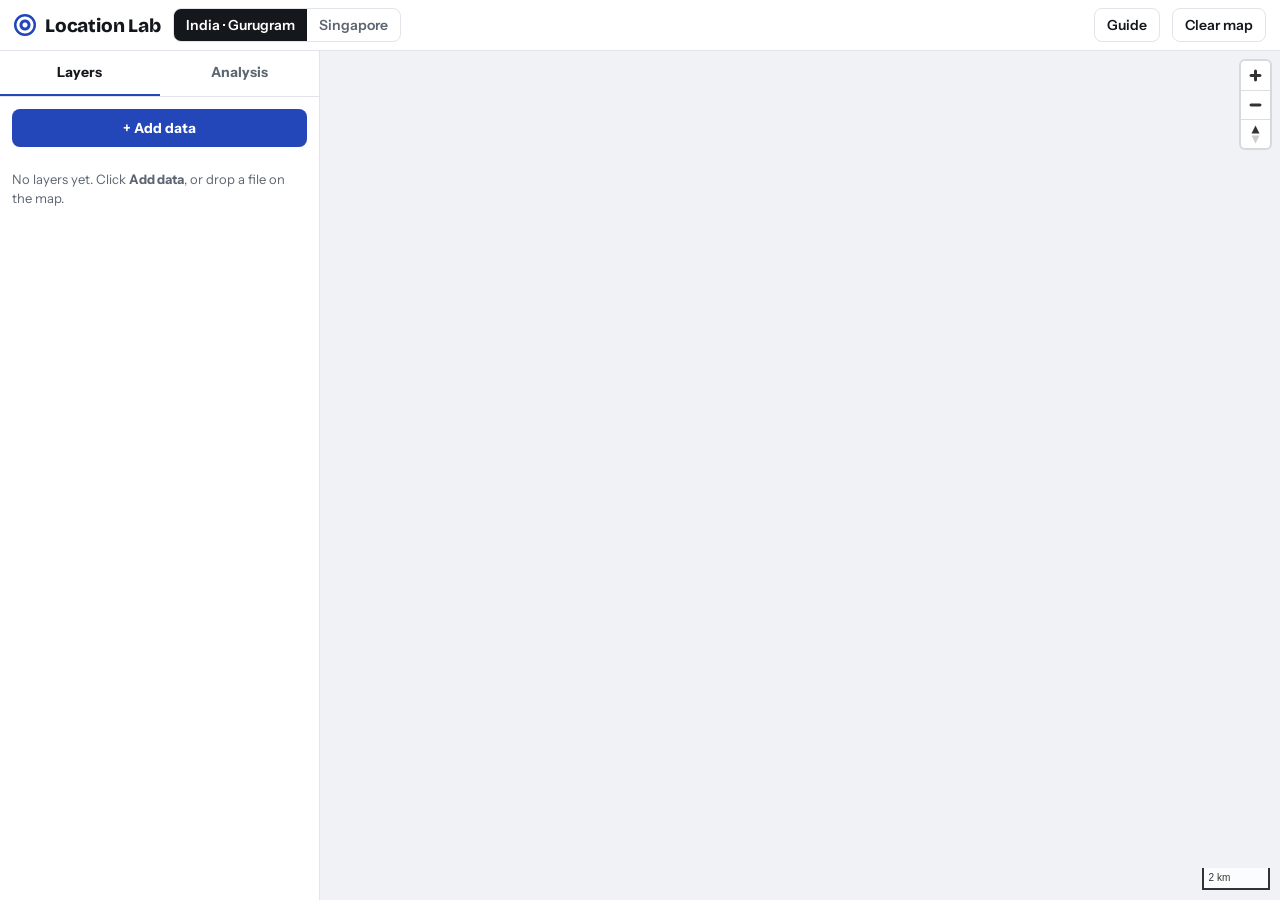
==== index.html @ 5fa38a1c "Spatial join finds the matching name field by itself Co-Authored-By: Claude Opus 5.5 <noreply@anthro" ====
<!doctype html>
<html lang="en">
<head>
<meta charset="utf-8">
<meta name="viewport" content="width=device-width, initial-scale=1, viewport-fit=cover">
<title>Location Lab</title>
<meta name="description" content="Drag-and-drop location analytics on a live map: add data, drop an analysis on a layer, read the result.">
<link rel="preconnect" href="https://fonts.googleapis.com"><link rel="preconnect" href="https://fonts.gstatic.com" crossorigin>
<link rel="stylesheet" href="https://fonts.googleapis.com/css2?family=Bricolage+Grotesque:opsz,wght@12..96,600;12..96,800&family=Instrument+Sans:wght@400;500;600;700&family=IBM+Plex+Mono:wght@400;600&display=swap">
<link rel="stylesheet" href="lib/maplibre-gl.css">
<link rel="stylesheet" href="css/style.css?v=12">
<script src="lib/maplibre-gl.js"></script>
<script src="lib/h3-js.umd.js"></script>
<script src="lib/flatgeobuf-geojson.min.js"></script>
<script src="lib/geotiff.js"></script>
</head>
<body>
<header class="top">
  <div class="brand"><span class="mark" aria-hidden="true"></span><b>Location Lab</b></div>
  <div class="seg" role="group" aria-label="Country">
    <button id="geo-india" class="on" data-geo="india">India · Gurugram</button>
    <button id="geo-singapore" data-geo="singapore">Singapore</button>
  </div>
  <span class="spacer"></span>
  <a class="ghost" id="guide" href="india/" target="_blank" rel="noopener">Guide</a>
  <button id="reset" class="ghost">Clear map</button>
</header>
<main class="app">
  <aside class="side" aria-label="Layers and analysis">
    <nav class="tabs" role="tablist">
      <button role="tab" data-tab="layers" aria-selected="true">Layers</button>
      <button role="tab" data-tab="analysis" aria-selected="false">Analysis</button>
    </nav>
    <section id="tab-layers" class="pane">
      <button id="adddata" class="primary">+ Add data</button>
      <div id="layercards"></div>
    </section>
    <section id="tab-analysis" class="pane" hidden>
      <p class="hint">Drag a tool onto the map or onto a layer, or click it.</p>
      <div id="tiles"></div>
      <h4 class="sub">History</h4>
      <ol id="history" class="history"><li class="empty">Analyses you run appear here.</li></ol>
    </section>
    <section id="config" class="pane" hidden>
      <button id="back" class="link">← All tools</button>
      <h2 id="cfg-title"></h2>
      <p id="cfg-what" class="what"></p>
      <div id="cfg-params" class="params"></div>
      <button id="cfg-run" class="primary">Run</button>
      <div id="cfg-status" class="status"></div>
    </section>
  </aside>
  <section class="mapwrap" id="mapwrap">
    <div id="map"></div>
    <div class="legend" id="legend" hidden></div>
    <div class="pickhint" id="pickhint" hidden>Click on the map to choose a point · <button id="pickcancel" class="ghost sm">Cancel</button></div>
    <div class="dropveil" id="dropveil" hidden><span id="dropmsg">Drop here</span></div>
    <div class="toast" id="toast" role="status" hidden></div>
  </section>
  <aside class="results" id="results" hidden aria-label="Results">
    <div class="rh"><b>Results</b><button id="closeres" class="x" aria-label="Close results">×</button></div>
    <div id="reslist"></div>
  </aside>
</main>
<dialog id="datadlg" aria-labelledby="dlgtitle">
  <div class="dlghead"><h2 id="dlgtitle">Add data</h2><button class="x" id="dlgclose" aria-label="Close">×</button></div>
  <div class="dlgfmt"><label for="fmtsel">File format</label><select id="fmtsel"><option value="geojson">GeoJSON</option><option value="parquet">GeoParquet</option><option value="fgb">FlatGeobuf</option></select><small>Same data, different files. Compare the sizes after loading.</small></div>
  <div id="catalog" class="catalog"></div>
  <label class="upload" for="upfile"><b>Upload your own file</b><span>CSV with latitude and longitude, GeoJSON, GeoParquet, FlatGeobuf or GeoTIFF. You can also drop a file on the map. It never leaves your laptop.</span><input type="file" id="upfile" accept=".csv,.geojson,.json,.parquet,.fgb,.tif,.tiff"></label>
</dialog>
<script type="module" src="js/app.js?v=12"></script>
</body>
</html>
---- lib/maplibre-gl.css ----
.maplibregl-map{font:12px/20px Helvetica Neue,Arial,Helvetica,sans-serif;overflow:hidden;position:relative;-webkit-tap-highlight-color:rgb(0 0 0/0)}.maplibregl-canvas{left:0;position:absolute;top:0}.maplibregl-map:fullscreen{height:100%;width:100%}.maplibregl-ctrl-group button.maplibregl-ctrl-compass{touch-action:none}.maplibregl-canvas-container.maplibregl-interactive,.maplibregl-ctrl-group button.maplibregl-ctrl-compass{cursor:grab;-webkit-user-select:none;-moz-user-select:none;user-select:none}.maplibregl-canvas-container.maplibregl-interactive.maplibregl-track-pointer{cursor:pointer}.maplibregl-canvas-container.maplibregl-interactive:active,.maplibregl-ctrl-group button.maplibregl-ctrl-compass:active{cursor:grabbing}.maplibregl-canvas-container.maplibregl-touch-zoom-rotate,.maplibregl-canvas-container.maplibregl-touch-zoom-rotate .maplibregl-canvas{touch-action:pan-x pan-y}.maplibregl-canvas-container.maplibregl-touch-drag-pan,.maplibregl-canvas-container.maplibregl-touch-drag-pan .maplibregl-canvas{touch-action:pinch-zoom}.maplibregl-canvas-container.maplibregl-touch-zoom-rotate.maplibregl-touch-drag-pan,.maplibregl-canvas-container.maplibregl-touch-zoom-rotate.maplibregl-touch-drag-pan .maplibregl-canvas{touch-action:none}.maplibregl-canvas-container.maplibregl-touch-drag-pan.maplibregl-cooperative-gestures,.maplibregl-canvas-container.maplibregl-touch-drag-pan.maplibregl-cooperative-gestures .maplibregl-canvas{touch-action:pan-x pan-y}.maplibregl-ctrl-bottom-left,.maplibregl-ctrl-bottom-right,.maplibregl-ctrl-top-left,.maplibregl-ctrl-top-right{pointer-events:none;position:absolute;z-index:2}.maplibregl-ctrl-top-left{left:0;top:0}.maplibregl-ctrl-top-right{right:0;top:0}.maplibregl-ctrl-bottom-left{bottom:0;left:0}.maplibregl-ctrl-bottom-right{bottom:0;right:0}.maplibregl-ctrl{clear:both;pointer-events:auto;transform:translate(0)}.maplibregl-ctrl-top-left .maplibregl-ctrl{float:left;margin:10px 0 0 10px}.maplibregl-ctrl-top-right .maplibregl-ctrl{float:right;margin:10px 10px 0 0}.maplibregl-ctrl-bottom-left .maplibregl-ctrl{float:left;margin:0 0 10px 10px}.maplibregl-ctrl-bottom-right .maplibregl-ctrl{float:right;margin:0 10px 10px 0}.maplibregl-ctrl-group{background:#fff;border-radius:4px}.maplibregl-ctrl-group:not(:empty){box-shadow:0 0 0 2px rgba(0,0,0,.1)}@media (forced-colors:active){.maplibregl-ctrl-group:not(:empty){box-shadow:0 0 0 2px ButtonText}}.maplibregl-ctrl-group button{background-color:transparent;border:0;box-sizing:border-box;cursor:pointer;display:block;height:29px;outline:none;padding:0;width:29px}.maplibregl-ctrl-group button+button{border-top:1px solid #ddd}.maplibregl-ctrl button .maplibregl-ctrl-icon{background-position:50%;background-repeat:no-repeat;display:block;height:100%;width:100%}@media (forced-colors:active){.maplibregl-ctrl-icon{background-color:transparent}.maplibregl-ctrl-group button+button{border-top:1px solid ButtonText}}.maplibregl-ctrl button::-moz-focus-inner{border:0;padding:0}.maplibregl-ctrl-attrib-button:focus,.maplibregl-ctrl-group button:focus{box-shadow:0 0 2px 2px #0096ff}.maplibregl-ctrl button:disabled{cursor:not-allowed}.maplibregl-ctrl button:disabled .maplibregl-ctrl-icon{opacity:.25}.maplibregl-ctrl button:not(:disabled):hover{background-color:rgb(0 0 0/5%)}.maplibregl-ctrl-group button:focus:focus-visible{box-shadow:0 0 2px 2px #0096ff}.maplibregl-ctrl-group button:focus:not(:focus-visible){box-shadow:none}.maplibregl-ctrl-group button:focus:first-child{border-radius:4px 4px 0 0}.maplibregl-ctrl-group button:focus:last-child{border-radius:0 0 4px 4px}.maplibregl-ctrl-group button:focus:only-child{border-radius:inherit}.maplibregl-ctrl button.maplibregl-ctrl-zoom-out .maplibregl-ctrl-icon{background-image:url("data:image/svg+xml;charset=utf-8,%3Csvg xmlns='http://www.w3.org/2000/svg' width='29' height='29' fill='%23333' viewBox='0 0 29 29'%3E%3Cpath d='M10 13c-.75 0-1.5.75-1.5 1.5S9.25 16 10 16h9c.75 0 1.5-.75 1.5-1.5S19.75 13 19 13z'/%3E%3C/svg%3E")}.maplibregl-ctrl button.maplibregl-ctrl-zoom-in .maplibregl-ctrl-icon{background-image:url("data:image/svg+xml;charset=utf-8,%3Csvg xmlns='http://www.w3.org/2000/svg' width='29' height='29' fill='%23333' viewBox='0 0 29 29'%3E%3Cpath d='M14.5 8.5c-.75 0-1.5.75-1.5 1.5v3h-3c-.75 0-1.5.75-1.5 1.5S9.25 16 10 16h3v3c0 .75.75 1.5 1.5 1.5S16 19.75 16 19v-3h3c.75 0 1.5-.75 1.5-1.5S19.75 13 19 13h-3v-3c0-.75-.75-1.5-1.5-1.5'/%3E%3C/svg%3E")}@media (forced-colors:active){.maplibregl-ctrl button.maplibregl-ctrl-zoom-out .maplibregl-ctrl-icon{background-image:url("data:image/svg+xml;charset=utf-8,%3Csvg xmlns='http://www.w3.org/2000/svg' width='29' height='29' fill='%23fff' viewBox='0 0 29 29'%3E%3Cpath d='M10 13c-.75 0-1.5.75-1.5 1.5S9.25 16 10 16h9c.75 0 1.5-.75 1.5-1.5S19.75 13 19 13z'/%3E%3C/svg%3E")}.maplibregl-ctrl button.maplibregl-ctrl-zoom-in .maplibregl-ctrl-icon{background-image:url("data:image/svg+xml;charset=utf-8,%3Csvg xmlns='http://www.w3.org/2000/svg' width='29' height='29' fill='%23fff' viewBox='0 0 29 29'%3E%3Cpath d='M14.5 8.5c-.75 0-1.5.75-1.5 1.5v3h-3c-.75 0-1.5.75-1.5 1.5S9.25 16 10 16h3v3c0 .75.75 1.5 1.5 1.5S16 19.75 16 19v-3h3c.75 0 1.5-.75 1.5-1.5S19.75 13 19 13h-3v-3c0-.75-.75-1.5-1.5-1.5'/%3E%3C/svg%3E")}}@media (forced-colors:active) and (prefers-color-scheme:light){.maplibregl-ctrl button.maplibregl-ctrl-zoom-out .maplibregl-ctrl-icon{background-image:url("data:image/svg+xml;charset=utf-8,%3Csvg xmlns='http://www.w3.org/2000/svg' width='29' height='29' viewBox='0 0 29 29'%3E%3Cpath d='M10 13c-.75 0-1.5.75-1.5 1.5S9.25 16 10 16h9c.75 0 1.5-.75 1.5-1.5S19.75 13 19 13z'/%3E%3C/svg%3E")}.maplibregl-ctrl button.maplibregl-ctrl-zoom-in .maplibregl-ctrl-icon{background-image:url("data:image/svg+xml;charset=utf-8,%3Csvg xmlns='http://www.w3.org/2000/svg' width='29' height='29' viewBox='0 0 29 29'%3E%3Cpath d='M14.5 8.5c-.75 0-1.5.75-1.5 1.5v3h-3c-.75 0-1.5.75-1.5 1.5S9.25 16 10 16h3v3c0 .75.75 1.5 1.5 1.5S16 19.75 16 19v-3h3c.75 0 1.5-.75 1.5-1.5S19.75 13 19 13h-3v-3c0-.75-.75-1.5-1.5-1.5'/%3E%3C/svg%3E")}}.maplibregl-ctrl button.maplibregl-ctrl-fullscreen .maplibregl-ctrl-icon{background-image:url("data:image/svg+xml;charset=utf-8,%3Csvg xmlns='http://www.w3.org/2000/svg' width='29' height='29' fill='%23333' viewBox='0 0 29 29'%3E%3Cpath d='M24 16v5.5c0 1.75-.75 2.5-2.5 2.5H16v-1l3-1.5-4-5.5 1-1 5.5 4 1.5-3zM6 16l1.5 3 5.5-4 1 1-4 5.5 3 1.5v1H7.5C5.75 24 5 23.25 5 21.5V16zm7-11v1l-3 1.5 4 5.5-1 1-5.5-4L6 13H5V7.5C5 5.75 5.75 5 7.5 5zm11 2.5c0-1.75-.75-2.5-2.5-2.5H16v1l3 1.5-4 5.5 1 1 5.5-4 1.5 3h1z'/%3E%3C/svg%3E")}.maplibregl-ctrl button.maplibregl-ctrl-shrink .maplibregl-ctrl-icon{background-image:url("data:image/svg+xml;charset=utf-8,%3Csvg xmlns='http://www.w3.org/2000/svg' width='29' height='29' viewBox='0 0 29 29'%3E%3Cpath d='M18.5 16c-1.75 0-2.5.75-2.5 2.5V24h1l1.5-3 5.5 4 1-1-4-5.5 3-1.5v-1zM13 18.5c0-1.75-.75-2.5-2.5-2.5H5v1l3 1.5L4 24l1 1 5.5-4 1.5 3h1zm3-8c0 1.75.75 2.5 2.5 2.5H24v-1l-3-1.5L25 5l-1-1-5.5 4L17 5h-1zM10.5 13c1.75 0 2.5-.75 2.5-2.5V5h-1l-1.5 3L5 4 4 5l4 5.5L5 12v1z'/%3E%3C/svg%3E")}@media (forced-colors:active){.maplibregl-ctrl button.maplibregl-ctrl-fullscreen .maplibregl-ctrl-icon{background-image:url("data:image/svg+xml;charset=utf-8,%3Csvg xmlns='http://www.w3.org/2000/svg' width='29' height='29' fill='%23fff' viewBox='0 0 29 29'%3E%3Cpath d='M24 16v5.5c0 1.75-.75 2.5-2.5 2.5H16v-1l3-1.5-4-5.5 1-1 5.5 4 1.5-3zM6 16l1.5 3 5.5-4 1 1-4 5.5 3 1.5v1H7.5C5.75 24 5 23.25 5 21.5V16zm7-11v1l-3 1.5 4 5.5-1 1-5.5-4L6 13H5V7.5C5 5.75 5.75 5 7.5 5zm11 2.5c0-1.75-.75-2.5-2.5-2.5H16v1l3 1.5-4 5.5 1 1 5.5-4 1.5 3h1z'/%3E%3C/svg%3E")}.maplibregl-ctrl button.maplibregl-ctrl-shrink .maplibregl-ctrl-icon{background-image:url("data:image/svg+xml;charset=utf-8,%3Csvg xmlns='http://www.w3.org/2000/svg' width='29' height='29' fill='%23fff' viewBox='0 0 29 29'%3E%3Cpath d='M18.5 16c-1.75 0-2.5.75-2.5 2.5V24h1l1.5-3 5.5 4 1-1-4-5.5 3-1.5v-1zM13 18.5c0-1.75-.75-2.5-2.5-2.5H5v1l3 1.5L4 24l1 1 5.5-4 1.5 3h1zm3-8c0 1.75.75 2.5 2.5 2.5H24v-1l-3-1.5L25 5l-1-1-5.5 4L17 5h-1zM10.5 13c1.75 0 2.5-.75 2.5-2.5V5h-1l-1.5 3L5 4 4 5l4 5.5L5 12v1z'/%3E%3C/svg%3E")}}@media (forced-colors:active) and (prefers-color-scheme:light){.maplibregl-ctrl button.maplibregl-ctrl-fullscreen .maplibregl-ctrl-icon{background-image:url("data:image/svg+xml;charset=utf-8,%3Csvg xmlns='http://www.w3.org/2000/svg' width='29' height='29' viewBox='0 0 29 29'%3E%3Cpath d='M24 16v5.5c0 1.75-.75 2.5-2.5 2.5H16v-1l3-1.5-4-5.5 1-1 5.5 4 1.5-3zM6 16l1.5 3 5.5-4 1 1-4 5.5 3 1.5v1H7.5C5.75 24 5 23.25 5 21.5V16zm7-11v1l-3 1.5 4 5.5-1 1-5.5-4L6 13H5V7.5C5 5.75 5.75 5 7.5 5zm11 2.5c0-1.75-.75-2.5-2.5-2.5H16v1l3 1.5-4 5.5 1 1 5.5-4 1.5 3h1z'/%3E%3C/svg%3E")}.maplibregl-ctrl button.maplibregl-ctrl-shrink .maplibregl-ctrl-icon{background-image:url("data:image/svg+xml;charset=utf-8,%3Csvg xmlns='http://www.w3.org/2000/svg' width='29' height='29' viewBox='0 0 29 29'%3E%3Cpath d='M18.5 16c-1.75 0-2.5.75-2.5 2.5V24h1l1.5-3 5.5 4 1-1-4-5.5 3-1.5v-1zM13 18.5c0-1.75-.75-2.5-2.5-2.5H5v1l3 1.5L4 24l1 1 5.5-4 1.5 3h1zm3-8c0 1.75.75 2.5 2.5 2.5H24v-1l-3-1.5L25 5l-1-1-5.5 4L17 5h-1zM10.5 13c1.75 0 2.5-.75 2.5-2.5V5h-1l-1.5 3L5 4 4 5l4 5.5L5 12v1z'/%3E%3C/svg%3E")}}.maplibregl-ctrl button.maplibregl-ctrl-compass .maplibregl-ctrl-icon{background-image:url("data:image/svg+xml;charset=utf-8,%3Csvg xmlns='http://www.w3.org/2000/svg' width='29' height='29' fill='%23333' viewBox='0 0 29 29'%3E%3Cpath d='m10.5 14 4-8 4 8z'/%3E%3Cpath fill='%23ccc' d='m10.5 16 4 8 4-8z'/%3E%3C/svg%3E")}@media (forced-colors:active){.maplibregl-ctrl button.maplibregl-ctrl-compass .maplibregl-ctrl-icon{background-image:url("data:image/svg+xml;charset=utf-8,%3Csvg xmlns='http://www.w3.org/2000/svg' width='29' height='29' fill='%23fff' viewBox='0 0 29 29'%3E%3Cpath d='m10.5 14 4-8 4 8z'/%3E%3Cpath fill='%23ccc' d='m10.5 16 4 8 4-8z'/%3E%3C/svg%3E")}}@media (forced-colors:active) and (prefers-color-scheme:light){.maplibregl-ctrl button.maplibregl-ctrl-compass .maplibregl-ctrl-icon{background-image:url("data:image/svg+xml;charset=utf-8,%3Csvg xmlns='http://www.w3.org/2000/svg' width='29' height='29' viewBox='0 0 29 29'%3E%3Cpath d='m10.5 14 4-8 4 8z'/%3E%3Cpath fill='%23ccc' d='m10.5 16 4 8 4-8z'/%3E%3C/svg%3E")}}.maplibregl-ctrl button.maplibregl-ctrl-terrain .maplibregl-ctrl-icon{background-image:url("data:image/svg+xml;charset=utf-8,%3Csvg xmlns='http://www.w3.org/2000/svg' width='22' height='22' fill='%23333' viewBox='0 0 22 22'%3E%3Cpath d='m1.754 13.406 4.453-4.851 3.09 3.09 3.281 3.277.969-.969-3.309-3.312 3.844-4.121 6.148 6.886h1.082v-.855l-7.207-8.07-4.84 5.187L6.169 6.57l-5.48 5.965v.871ZM.688 16.844h20.625v1.375H.688Zm0 0'/%3E%3C/svg%3E")}.maplibregl-ctrl button.maplibregl-ctrl-terrain-enabled .maplibregl-ctrl-icon{background-image:url("data:image/svg+xml;charset=utf-8,%3Csvg xmlns='http://www.w3.org/2000/svg' width='22' height='22' fill='%2333b5e5' viewBox='0 0 22 22'%3E%3Cpath d='m1.754 13.406 4.453-4.851 3.09 3.09 3.281 3.277.969-.969-3.309-3.312 3.844-4.121 6.148 6.886h1.082v-.855l-7.207-8.07-4.84 5.187L6.169 6.57l-5.48 5.965v.871ZM.688 16.844h20.625v1.375H.688Zm0 0'/%3E%3C/svg%3E")}.maplibregl-ctrl button.maplibregl-ctrl-geolocate .maplibregl-ctrl-icon{background-image:url("data:image/svg+xml;charset=utf-8,%3Csvg xmlns='http://www.w3.org/2000/svg' width='29' height='29' fill='%23333' viewBox='0 0 20 20'%3E%3Cpath d='M10 4C9 4 9 5 9 5v.1A5 5 0 0 0 5.1 9H5s-1 0-1 1 1 1 1 1h.1A5 5 0 0 0 9 14.9v.1s0 1 1 1 1-1 1-1v-.1a5 5 0 0 0 3.9-3.9h.1s1 0 1-1-1-1-1-1h-.1A5 5 0 0 0 11 5.1V5s0-1-1-1m0 2.5a3.5 3.5 0 1 1 0 7 3.5 3.5 0 1 1 0-7'/%3E%3Ccircle cx='10' cy='10' r='2'/%3E%3C/svg%3E")}.maplibregl-ctrl button.maplibregl-ctrl-geolocate:disabled .maplibregl-ctrl-icon{background-image:url("data:image/svg+xml;charset=utf-8,%3Csvg xmlns='http://www.w3.org/2000/svg' width='29' height='29' fill='%23aaa' viewBox='0 0 20 20'%3E%3Cpath d='M10 4C9 4 9 5 9 5v.1A5 5 0 0 0 5.1 9H5s-1 0-1 1 1 1 1 1h.1A5 5 0 0 0 9 14.9v.1s0 1 1 1 1-1 1-1v-.1a5 5 0 0 0 3.9-3.9h.1s1 0 1-1-1-1-1-1h-.1A5 5 0 0 0 11 5.1V5s0-1-1-1m0 2.5a3.5 3.5 0 1 1 0 7 3.5 3.5 0 1 1 0-7'/%3E%3Ccircle cx='10' cy='10' r='2'/%3E%3Cpath fill='red' d='m14 5 1 1-9 9-1-1z'/%3E%3C/svg%3E")}.maplibregl-ctrl button.maplibregl-ctrl-geolocate.maplibregl-ctrl-geolocate-active .maplibregl-ctrl-icon{background-image:url("data:image/svg+xml;charset=utf-8,%3Csvg xmlns='http://www.w3.org/2000/svg' width='29' height='29' fill='%2333b5e5' viewBox='0 0 20 20'%3E%3Cpath d='M10 4C9 4 9 5 9 5v.1A5 5 0 0 0 5.1 9H5s-1 0-1 1 1 1 1 1h.1A5 5 0 0 0 9 14.9v.1s0 1 1 1 1-1 1-1v-.1a5 5 0 0 0 3.9-3.9h.1s1 0 1-1-1-1-1-1h-.1A5 5 0 0 0 11 5.1V5s0-1-1-1m0 2.5a3.5 3.5 0 1 1 0 7 3.5 3.5 0 1 1 0-7'/%3E%3Ccircle cx='10' cy='10' r='2'/%3E%3C/svg%3E")}.maplibregl-ctrl button.maplibregl-ctrl-geolocate.maplibregl-ctrl-geolocate-active-error .maplibregl-ctrl-icon{background-image:url("data:image/svg+xml;charset=utf-8,%3Csvg xmlns='http://www.w3.org/2000/svg' width='29' height='29' fill='%23e58978' viewBox='0 0 20 20'%3E%3Cpath d='M10 4C9 4 9 5 9 5v.1A5 5 0 0 0 5.1 9H5s-1 0-1 1 1 1 1 1h.1A5 5 0 0 0 9 14.9v.1s0 1 1 1 1-1 1-1v-.1a5 5 0 0 0 3.9-3.9h.1s1 0 1-1-1-1-1-1h-.1A5 5 0 0 0 11 5.1V5s0-1-1-1m0 2.5a3.5 3.5 0 1 1 0 7 3.5 3.5 0 1 1 0-7'/%3E%3Ccircle cx='10' cy='10' r='2'/%3E%3C/svg%3E")}.maplibregl-ctrl button.maplibregl-ctrl-geolocate.maplibregl-ctrl-geolocate-background .maplibregl-ctrl-icon{background-image:url("data:image/svg+xml;charset=utf-8,%3Csvg xmlns='http://www.w3.org/2000/svg' width='29' height='29' fill='%2333b5e5' viewBox='0 0 20 20'%3E%3Cpath d='M10 4C9 4 9 5 9 5v.1A5 5 0 0 0 5.1 9H5s-1 0-1 1 1 1 1 1h.1A5 5 0 0 0 9 14.9v.1s0 1 1 1 1-1 1-1v-.1a5 5 0 0 0 3.9-3.9h.1s1 0 1-1-1-1-1-1h-.1A5 5 0 0 0 11 5.1V5s0-1-1-1m0 2.5a3.5 3.5 0 1 1 0 7 3.5 3.5 0 1 1 0-7'/%3E%3C/svg%3E")}.maplibregl-ctrl button.maplibregl-ctrl-geolocate.maplibregl-ctrl-geolocate-background-error .maplibregl-ctrl-icon{background-image:url("data:image/svg+xml;charset=utf-8,%3Csvg xmlns='http://www.w3.org/2000/svg' width='29' height='29' fill='%23e54e33' viewBox='0 0 20 20'%3E%3Cpath d='M10 4C9 4 9 5 9 5v.1A5 5 0 0 0 5.1 9H5s-1 0-1 1 1 1 1 1h.1A5 5 0 0 0 9 14.9v.1s0 1 1 1 1-1 1-1v-.1a5 5 0 0 0 3.9-3.9h.1s1 0 1-1-1-1-1-1h-.1A5 5 0 0 0 11 5.1V5s0-1-1-1m0 2.5a3.5 3.5 0 1 1 0 7 3.5 3.5 0 1 1 0-7'/%3E%3C/svg%3E")}.maplibregl-ctrl button.maplibregl-ctrl-geolocate.maplibregl-ctrl-geolocate-waiting .maplibregl-ctrl-icon{animation:maplibregl-spin 2s linear infinite}@media (forced-colors:active){.maplibregl-ctrl button.maplibregl-ctrl-geolocate .maplibregl-ctrl-icon{background-image:url("data:image/svg+xml;charset=utf-8,%3Csvg xmlns='http://www.w3.org/2000/svg' width='29' height='29' fill='%23fff' viewBox='0 0 20 20'%3E%3Cpath d='M10 4C9 4 9 5 9 5v.1A5 5 0 0 0 5.1 9H5s-1 0-1 1 1 1 1 1h.1A5 5 0 0 0 9 14.9v.1s0 1 1 1 1-1 1-1v-.1a5 5 0 0 0 3.9-3.9h.1s1 0 1-1-1-1-1-1h-.1A5 5 0 0 0 11 5.1V5s0-1-1-1m0 2.5a3.5 3.5 0 1 1 0 7 3.5 3.5 0 1 1 0-7'/%3E%3Ccircle cx='10' cy='10' r='2'/%3E%3C/svg%3E")}.maplibregl-ctrl button.maplibregl-ctrl-geolocate:disabled .maplibregl-ctrl-icon{background-image:url("data:image/svg+xml;charset=utf-8,%3Csvg xmlns='http://www.w3.org/2000/svg' width='29' height='29' fill='%23999' viewBox='0 0 20 20'%3E%3Cpath d='M10 4C9 4 9 5 9 5v.1A5 5 0 0 0 5.1 9H5s-1 0-1 1 1 1 1 1h.1A5 5 0 0 0 9 14.9v.1s0 1 1 1 1-1 1-1v-.1a5 5 0 0 0 3.9-3.9h.1s1 0 1-1-1-1-1-1h-.1A5 5 0 0 0 11 5.1V5s0-1-1-1m0 2.5a3.5 3.5 0 1 1 0 7 3.5 3.5 0 1 1 0-7'/%3E%3Ccircle cx='10' cy='10' r='2'/%3E%3Cpath fill='red' d='m14 5 1 1-9 9-1-1z'/%3E%3C/svg%3E")}.maplibregl-ctrl button.maplibregl-ctrl-geolocate.maplibregl-ctrl-geolocate-active .maplibregl-ctrl-icon{background-image:url("data:image/svg+xml;charset=utf-8,%3Csvg xmlns='http://www.w3.org/2000/svg' width='29' height='29' fill='%2333b5e5' viewBox='0 0 20 20'%3E%3Cpath d='M10 4C9 4 9 5 9 5v.1A5 5 0 0 0 5.1 9H5s-1 0-1 1 1 1 1 1h.1A5 5 0 0 0 9 14.9v.1s0 1 1 1 1-1 1-1v-.1a5 5 0 0 0 3.9-3.9h.1s1 0 1-1-1-1-1-1h-.1A5 5 0 0 0 11 5.1V5s0-1-1-1m0 2.5a3.5 3.5 0 1 1 0 7 3.5 3.5 0 1 1 0-7'/%3E%3Ccircle cx='10' cy='10' r='2'/%3E%3C/svg%3E")}.maplibregl-ctrl button.maplibregl-ctrl-geolocate.maplibregl-ctrl-geolocate-active-error .maplibregl-ctrl-icon{background-image:url("data:image/svg+xml;charset=utf-8,%3Csvg xmlns='http://www.w3.org/2000/svg' width='29' height='29' fill='%23e58978' viewBox='0 0 20 20'%3E%3Cpath d='M10 4C9 4 9 5 9 5v.1A5 5 0 0 0 5.1 9H5s-1 0-1 1 1 1 1 1h.1A5 5 0 0 0 9 14.9v.1s0 1 1 1 1-1 1-1v-.1a5 5 0 0 0 3.9-3.9h.1s1 0 1-1-1-1-1-1h-.1A5 5 0 0 0 11 5.1V5s0-1-1-1m0 2.5a3.5 3.5 0 1 1 0 7 3.5 3.5 0 1 1 0-7'/%3E%3Ccircle cx='10' cy='10' r='2'/%3E%3C/svg%3E")}.maplibregl-ctrl button.maplibregl-ctrl-geolocate.maplibregl-ctrl-geolocate-background .maplibregl-ctrl-icon{background-image:url("data:image/svg+xml;charset=utf-8,%3Csvg xmlns='http://www.w3.org/2000/svg' width='29' height='29' fill='%2333b5e5' viewBox='0 0 20 20'%3E%3Cpath d='M10 4C9 4 9 5 9 5v.1A5 5 0 0 0 5.1 9H5s-1 0-1 1 1 1 1 1h.1A5 5 0 0 0 9 14.9v.1s0 1 1 1 1-1 1-1v-.1a5 5 0 0 0 3.9-3.9h.1s1 0 1-1-1-1-1-1h-.1A5 5 0 0 0 11 5.1V5s0-1-1-1m0 2.5a3.5 3.5 0 1 1 0 7 3.5 3.5 0 1 1 0-7'/%3E%3C/svg%3E")}.maplibregl-ctrl button.maplibregl-ctrl-geolocate.maplibregl-ctrl-geolocate-background-error .maplibregl-ctrl-icon{background-image:url("data:image/svg+xml;charset=utf-8,%3Csvg xmlns='http://www.w3.org/2000/svg' width='29' height='29' fill='%23e54e33' viewBox='0 0 20 20'%3E%3Cpath d='M10 4C9 4 9 5 9 5v.1A5 5 0 0 0 5.1 9H5s-1 0-1 1 1 1 1 1h.1A5 5 0 0 0 9 14.9v.1s0 1 1 1 1-1 1-1v-.1a5 5 0 0 0 3.9-3.9h.1s1 0 1-1-1-1-1-1h-.1A5 5 0 0 0 11 5.1V5s0-1-1-1m0 2.5a3.5 3.5 0 1 1 0 7 3.5 3.5 0 1 1 0-7'/%3E%3C/svg%3E")}}@media (forced-colors:active) and (prefers-color-scheme:light){.maplibregl-ctrl button.maplibregl-ctrl-geolocate .maplibregl-ctrl-icon{background-image:url("data:image/svg+xml;charset=utf-8,%3Csvg xmlns='http://www.w3.org/2000/svg' width='29' height='29' viewBox='0 0 20 20'%3E%3Cpath d='M10 4C9 4 9 5 9 5v.1A5 5 0 0 0 5.1 9H5s-1 0-1 1 1 1 1 1h.1A5 5 0 0 0 9 14.9v.1s0 1 1 1 1-1 1-1v-.1a5 5 0 0 0 3.9-3.9h.1s1 0 1-1-1-1-1-1h-.1A5 5 0 0 0 11 5.1V5s0-1-1-1m0 2.5a3.5 3.5 0 1 1 0 7 3.5 3.5 0 1 1 0-7'/%3E%3Ccircle cx='10' cy='10' r='2'/%3E%3C/svg%3E")}.maplibregl-ctrl button.maplibregl-ctrl-geolocate:disabled .maplibregl-ctrl-icon{background-image:url("data:image/svg+xml;charset=utf-8,%3Csvg xmlns='http://www.w3.org/2000/svg' width='29' height='29' fill='%23666' viewBox='0 0 20 20'%3E%3Cpath d='M10 4C9 4 9 5 9 5v.1A5 5 0 0 0 5.1 9H5s-1 0-1 1 1 1 1 1h.1A5 5 0 0 0 9 14.9v.1s0 1 1 1 1-1 1-1v-.1a5 5 0 0 0 3.9-3.9h.1s1 0 1-1-1-1-1-1h-.1A5 5 0 0 0 11 5.1V5s0-1-1-1m0 2.5a3.5 3.5 0 1 1 0 7 3.5 3.5 0 1 1 0-7'/%3E%3Ccircle cx='10' cy='10' r='2'/%3E%3Cpath fill='red' d='m14 5 1 1-9 9-1-1z'/%3E%3C/svg%3E")}}@keyframes maplibregl-spin{0%{transform:rotate(0deg)}to{transform:rotate(1turn)}}a.maplibregl-ctrl-logo{background-image:url("data:image/svg+xml;charset=utf-8,%3Csvg xmlns='http://www.w3.org/2000/svg' width='88' height='23' fill='none'%3E%3Cpath fill='%23000' fill-opacity='.4' fill-rule='evenodd' d='M17.408 16.796h-1.827l2.501-12.095h.198l3.324 6.533.988 2.19.988-2.19 3.258-6.533h.181l2.6 12.095h-1.81l-1.218-5.644-.362-1.71-.658 1.71-2.929 5.644h-.098l-2.914-5.644-.757-1.71-.345 1.71zm1.958-3.42-.726 3.663a1.255 1.255 0 0 1-1.232 1.011h-1.827a1.255 1.255 0 0 1-1.229-1.509l2.501-12.095a1.255 1.255 0 0 1 1.23-1.001h.197a1.25 1.25 0 0 1 1.12.685l3.19 6.273 3.125-6.263a1.25 1.25 0 0 1 1.123-.695h.181a1.255 1.255 0 0 1 1.227.991l1.443 6.71a5 5 0 0 1 .314-.787l.009-.016a4.6 4.6 0 0 1 1.777-1.887c.782-.46 1.668-.667 2.611-.667a4.6 4.6 0 0 1 1.7.32l.306.134c.21-.16.474-.256.759-.256h1.694a1.255 1.255 0 0 1 1.212.925 1.255 1.255 0 0 1 1.212-.925h1.711c.284 0 .545.094.755.252.613-.3 1.312-.45 2.075-.45 1.356 0 2.557.445 3.482 1.4q.47.48.763 1.064V4.701a1.255 1.255 0 0 1 1.255-1.255h1.86A1.255 1.255 0 0 1 54.44 4.7v9.194h2.217c.19 0 .37.043.532.118v-4.77c0-.356.147-.678.385-.906a2.42 2.42 0 0 1-.682-1.71c0-.665.267-1.253.735-1.7a2.45 2.45 0 0 1 1.722-.674 2.43 2.43 0 0 1 1.705.675q.318.302.504.683V4.7a1.255 1.255 0 0 1 1.255-1.255h1.744A1.255 1.255 0 0 1 65.812 4.7v3.335a4.8 4.8 0 0 1 1.526-.246c.938 0 1.817.214 2.59.69a4.47 4.47 0 0 1 1.67 1.743v-.98a1.255 1.255 0 0 1 1.256-1.256h1.777c.233 0 .451.064.639.174a3.4 3.4 0 0 1 1.567-.372c.346 0 .861.02 1.285.232a1.25 1.25 0 0 1 .689 1.004 4.7 4.7 0 0 1 .853-.588c.795-.44 1.675-.647 2.61-.647 1.385 0 2.65.39 3.525 1.396.836.938 1.168 2.173 1.168 3.528q-.001.515-.056 1.051a1.255 1.255 0 0 1-.947 1.09l.408.952a1.255 1.255 0 0 1-.477 1.552c-.418.268-.92.463-1.458.612-.613.171-1.304.244-2.049.244-1.06 0-2.043-.207-2.886-.698l-.015-.008c-.798-.48-1.419-1.135-1.818-1.963l-.004-.008a5.8 5.8 0 0 1-.548-2.512q0-.429.053-.843a1.3 1.3 0 0 1-.333-.086l-.166-.004c-.223 0-.426.062-.643.228-.03.024-.142.139-.142.59v3.883a1.255 1.255 0 0 1-1.256 1.256h-1.777a1.255 1.255 0 0 1-1.256-1.256V15.69l-.032.057a4.8 4.8 0 0 1-1.86 1.833 5.04 5.04 0 0 1-2.484.634 4.5 4.5 0 0 1-1.935-.424 1.25 1.25 0 0 1-.764.258h-1.71a1.255 1.255 0 0 1-1.256-1.255V7.687a2.4 2.4 0 0 1-.428.625c.253.23.412.561.412.93v7.553a1.255 1.255 0 0 1-1.256 1.255h-1.843a1.25 1.25 0 0 1-.894-.373c-.228.23-.544.373-.894.373H51.32a1.255 1.255 0 0 1-1.256-1.255v-1.251l-.061.117a4.7 4.7 0 0 1-1.782 1.884 4.77 4.77 0 0 1-2.485.67 5.6 5.6 0 0 1-1.485-.188l.009 2.764a1.255 1.255 0 0 1-1.255 1.259h-1.729a1.255 1.255 0 0 1-1.255-1.255v-3.537a1.255 1.255 0 0 1-1.167.793h-1.679a1.25 1.25 0 0 1-.77-.263 4.5 4.5 0 0 1-1.945.429c-.885 0-1.724-.21-2.495-.632l-.017-.01a5 5 0 0 1-1.081-.836 1.255 1.255 0 0 1-1.254 1.312h-1.81a1.255 1.255 0 0 1-1.228-.99l-.782-3.625-2.044 3.939a1.25 1.25 0 0 1-1.115.676h-.098a1.25 1.25 0 0 1-1.116-.68l-2.061-3.994zM35.92 16.63l.207-.114.223-.15q.493-.356.735-.785l.061-.118.033 1.332h1.678V9.242h-1.694l-.033 1.267q-.133-.329-.526-.658l-.032-.028a3.2 3.2 0 0 0-.668-.428l-.27-.12a3.3 3.3 0 0 0-1.235-.23q-1.136-.001-1.974.493a3.36 3.36 0 0 0-1.3 1.382q-.445.89-.444 2.074 0 1.2.51 2.107a3.8 3.8 0 0 0 1.382 1.381 3.9 3.9 0 0 0 1.893.477q.795 0 1.455-.33zm-2.789-5.38q-.576.675-.575 1.762 0 1.102.559 1.794.576.675 1.645.675a2.25 2.25 0 0 0 .934-.19 2.2 2.2 0 0 0 .468-.29l.178-.161a2.2 2.2 0 0 0 .397-.561q.244-.5.244-1.15v-.115q0-.708-.296-1.267l-.043-.077a2.2 2.2 0 0 0-.633-.709l-.13-.086-.047-.028a2.1 2.1 0 0 0-1.073-.285q-1.052 0-1.629.692zm2.316 2.706c.163-.17.28-.407.28-.83v-.114c0-.292-.06-.508-.15-.68a.96.96 0 0 0-.353-.389.85.85 0 0 0-.464-.127c-.4 0-.56.114-.664.239l-.01.012c-.148.174-.275.45-.275.945 0 .506.122.801.27.99.097.11.266.224.68.224.303 0 .504-.09.687-.269zm7.545 1.705a2.6 2.6 0 0 0 .331.423q.319.33.755.548l.173.074q.65.255 1.49.255 1.02 0 1.844-.493a3.45 3.45 0 0 0 1.316-1.4q.493-.904.493-2.089 0-1.909-.988-2.913-.988-1.02-2.584-1.02-.898 0-1.575.347a3 3 0 0 0-.415.262l-.199.166a3.4 3.4 0 0 0-.64.82V9.242h-1.712v11.553h1.729l-.017-5.134zm.53-1.138q.206.29.48.5l.155.11.053.034q.51.296 1.119.297 1.07 0 1.645-.675.577-.69.576-1.762 0-1.119-.576-1.777-.558-.675-1.645-.675-.435 0-.835.16a2 2 0 0 0-.284.136 2 2 0 0 0-.363.254 2.2 2.2 0 0 0-.46.569l-.082.162a2.6 2.6 0 0 0-.213 1.072v.115q0 .707.296 1.267l.135.211zm.964-.818a1.1 1.1 0 0 0 .367.385.94.94 0 0 0 .476.118c.423 0 .59-.117.687-.23.159-.194.28-.478.28-.95 0-.53-.133-.8-.266-.952l-.021-.025c-.078-.094-.231-.221-.68-.221a1 1 0 0 0-.503.135l-.012.007a.86.86 0 0 0-.335.343c-.073.133-.132.324-.132.614v.115a1.4 1.4 0 0 0 .14.66zm15.7-6.222q.347-.346.346-.856a1.05 1.05 0 0 0-.345-.79 1.18 1.18 0 0 0-.84-.329q-.51 0-.855.33a1.05 1.05 0 0 0-.346.79q0 .51.346.855.345.346.856.346.51 0 .839-.346zm4.337 9.314.033-1.332q.191.403.59.747l.098.081a4 4 0 0 0 .316.224l.223.122a3.2 3.2 0 0 0 1.44.322 3.8 3.8 0 0 0 1.875-.477 3.5 3.5 0 0 0 1.382-1.366q.527-.89.526-2.09 0-1.184-.444-2.073a3.24 3.24 0 0 0-1.283-1.399q-.823-.51-1.942-.51a3.5 3.5 0 0 0-1.527.344l-.086.043-.165.09a3 3 0 0 0-.33.214q-.432.315-.656.707a2 2 0 0 0-.099.198l.082-1.283V4.701h-1.744v12.095zm.473-2.509a2.5 2.5 0 0 0 .566.7q.117.098.245.18l.144.08a2.1 2.1 0 0 0 .975.232q1.07 0 1.645-.675.576-.69.576-1.778 0-1.102-.576-1.777-.56-.691-1.645-.692a2.2 2.2 0 0 0-1.015.235q-.22.113-.415.282l-.15.142a2.1 2.1 0 0 0-.42.594q-.223.479-.223 1.1v.115q0 .705.293 1.26zm2.616-.293c.157-.191.28-.479.28-.967 0-.51-.13-.79-.276-.961l-.021-.026c-.082-.1-.232-.225-.67-.225a.87.87 0 0 0-.681.279l-.012.011c-.154.155-.274.38-.274.807v.115c0 .285.057.499.144.669a1.1 1.1 0 0 0 .367.405c.137.082.28.123.455.123.423 0 .59-.118.686-.23zm8.266-3.013q.345-.13.724-.14l.069-.002q.493 0 .642.099l.247-1.794q-.196-.099-.717-.099a2.3 2.3 0 0 0-.545.063 2 2 0 0 0-.411.148 2.2 2.2 0 0 0-.4.249 2.5 2.5 0 0 0-.485.499 2.7 2.7 0 0 0-.32.581l-.05.137v-1.48h-1.778v7.553h1.777v-3.884q0-.546.159-.943a1.5 1.5 0 0 1 .466-.636 2.5 2.5 0 0 1 .399-.253 2 2 0 0 1 .224-.099zm9.784 2.656.05-.922q0-1.743-.856-2.698-.838-.97-2.584-.97-1.119-.001-2.007.493a3.46 3.46 0 0 0-1.4 1.382q-.493.906-.493 2.106 0 1.07.428 1.975.428.89 1.332 1.432.906.526 2.255.526.973 0 1.668-.185l.044-.012.135-.04q.613-.184.984-.421l-.542-1.267q-.3.162-.642.274l-.297.087q-.51.131-1.3.131-.954 0-1.497-.444a1.6 1.6 0 0 1-.192-.193q-.366-.44-.512-1.234l-.004-.021zm-5.427-1.256-.003.022h3.752v-.138q-.011-.727-.288-1.118a1 1 0 0 0-.156-.176q-.46-.428-1.316-.428-.986 0-1.494.604-.379.45-.494 1.234zm-27.053 2.77V4.7h-1.86v12.095h5.333V15.15zm7.103-5.908v7.553h-1.843V9.242h1.843z'/%3E%3Cpath fill='%23fff' d='m19.63 11.151-.757-1.71-.345 1.71-1.12 5.644h-1.827L18.083 4.7h.197l3.325 6.533.988 2.19.988-2.19L26.839 4.7h.181l2.6 12.095h-1.81l-1.218-5.644-.362-1.71-.658 1.71-2.93 5.644h-.098l-2.913-5.644zm14.836 5.81q-1.02 0-1.893-.478a3.8 3.8 0 0 1-1.381-1.382q-.51-.906-.51-2.106 0-1.185.444-2.074a3.36 3.36 0 0 1 1.3-1.382q.839-.494 1.974-.494a3.3 3.3 0 0 1 1.234.231 3.3 3.3 0 0 1 .97.575q.396.33.527.659l.033-1.267h1.694v7.553H37.18l-.033-1.332q-.279.593-1.02 1.053a3.17 3.17 0 0 1-1.662.444zm.296-1.482q.938 0 1.58-.642.642-.66.642-1.711v-.115q0-.708-.296-1.267a2.2 2.2 0 0 0-.807-.872 2.1 2.1 0 0 0-1.119-.313q-1.053 0-1.629.692-.575.675-.575 1.76 0 1.103.559 1.795.577.675 1.645.675zm6.521-6.237h1.711v1.4q.906-1.597 2.83-1.597 1.596 0 2.584 1.02.988 1.005.988 2.914 0 1.185-.493 2.09a3.46 3.46 0 0 1-1.316 1.399 3.5 3.5 0 0 1-1.844.493q-.954 0-1.662-.329a2.67 2.67 0 0 1-1.086-.97l.017 5.134h-1.728zm4.048 6.22q1.07 0 1.645-.674.577-.69.576-1.762 0-1.119-.576-1.777-.558-.675-1.645-.675-.592 0-1.12.296-.51.28-.822.823-.296.527-.296 1.234v.115q0 .708.296 1.267.313.543.823.855.51.296 1.119.297z'/%3E%3Cpath fill='%23e1e3e9' d='M51.325 4.7h1.86v10.45h3.473v1.646h-5.333zm7.12 4.542h1.843v7.553h-1.843zm.905-1.415a1.16 1.16 0 0 1-.856-.346 1.17 1.17 0 0 1-.346-.856 1.05 1.05 0 0 1 .346-.79q.346-.329.856-.329.494 0 .839.33a1.05 1.05 0 0 1 .345.79 1.16 1.16 0 0 1-.345.855q-.33.346-.84.346zm7.875 9.133a3.17 3.17 0 0 1-1.662-.444q-.723-.46-1.004-1.053l-.033 1.332h-1.71V4.701h1.743v4.657l-.082 1.283q.279-.658 1.086-1.119a3.5 3.5 0 0 1 1.778-.477q1.119 0 1.942.51a3.24 3.24 0 0 1 1.283 1.4q.445.888.444 2.072 0 1.201-.526 2.09a3.5 3.5 0 0 1-1.382 1.366 3.8 3.8 0 0 1-1.876.477zm-.296-1.481q1.069 0 1.645-.675.577-.69.577-1.778 0-1.102-.577-1.776-.56-.691-1.645-.692a2.12 2.12 0 0 0-1.58.659q-.642.641-.642 1.694v.115q0 .71.296 1.267a2.4 2.4 0 0 0 .807.872 2.1 2.1 0 0 0 1.119.313zm5.927-6.237h1.777v1.481q.263-.757.856-1.217a2.14 2.14 0 0 1 1.349-.46q.527 0 .724.098l-.247 1.794q-.149-.099-.642-.099-.774 0-1.416.494-.626.493-.626 1.58v3.883h-1.777V9.242zm9.534 7.718q-1.35 0-2.255-.526-.904-.543-1.332-1.432a4.6 4.6 0 0 1-.428-1.975q0-1.2.493-2.106a3.46 3.46 0 0 1 1.4-1.382q.889-.495 2.007-.494 1.744 0 2.584.97.855.956.856 2.7 0 .444-.05.92h-5.43q.18 1.005.708 1.45.542.443 1.497.443.79 0 1.3-.131a4 4 0 0 0 .938-.362l.542 1.267q-.411.263-1.119.46-.708.198-1.711.197zm1.596-4.558q.016-1.02-.444-1.432-.46-.428-1.316-.428-1.728 0-1.991 1.86z'/%3E%3Cpath d='M5.074 15.948a.484.657 0 0 0-.486.659v1.84a.484.657 0 0 0 .486.659h4.101a.484.657 0 0 0 .486-.659v-1.84a.484.657 0 0 0-.486-.659zm3.56 1.16H5.617v.838h3.017z' style='fill:%23fff;fill-rule:evenodd;stroke-width:1.03600001'/%3E%3Cg style='stroke-width:1.12603545'%3E%3Cpath d='M-9.408-1.416c-3.833-.025-7.056 2.912-7.08 6.615-.02 3.08 1.653 4.832 3.107 6.268.903.892 1.721 1.74 2.32 2.902l-.525-.004c-.543-.003-.992.304-1.24.639a1.87 1.87 0 0 0-.362 1.121l-.011 1.877c-.003.402.104.787.347 1.125.244.338.688.653 1.23.656l4.142.028c.542.003.99-.306 1.238-.641a1.87 1.87 0 0 0 .363-1.121l.012-1.875a1.87 1.87 0 0 0-.348-1.127c-.243-.338-.688-.653-1.23-.656l-.518-.004c.597-1.145 1.425-1.983 2.348-2.87 1.473-1.414 3.18-3.149 3.2-6.226-.016-3.59-2.923-6.684-6.993-6.707m-.006 1.1v.002c3.274.02 5.92 2.532 5.9 5.6-.017 2.706-1.39 4.026-2.863 5.44-1.034.994-2.118 2.033-2.814 3.633-.018.041-.052.055-.075.065q-.013.004-.02.01a.34.34 0 0 1-.226.084.34.34 0 0 1-.224-.086l-.092-.077c-.699-1.615-1.768-2.669-2.781-3.67-1.454-1.435-2.797-2.762-2.78-5.478.02-3.067 2.7-5.545 5.975-5.523m-.02 2.826c-1.62-.01-2.944 1.315-2.955 2.96-.01 1.646 1.295 2.988 2.916 2.999h.002c1.621.01 2.943-1.316 2.953-2.961.011-1.646-1.294-2.988-2.916-2.998m-.005 1.1c1.017.006 1.829.83 1.822 1.89s-.83 1.874-1.848 1.867c-1.018-.006-1.829-.83-1.822-1.89s.83-1.874 1.848-1.868m-2.155 11.857 4.14.025c.271.002.49.305.487.676l-.013 1.875c-.003.37-.224.67-.495.668l-4.14-.025c-.27-.002-.487-.306-.485-.676l.012-1.875c.003-.37.224-.67.494-.668' style='color:%23000;font-style:normal;font-variant:normal;font-weight:400;font-stretch:normal;font-size:medium;line-height:normal;font-family:sans-serif;font-variant-ligatures:normal;font-variant-position:normal;font-variant-caps:normal;font-variant-numeric:normal;font-variant-alternates:normal;font-feature-settings:normal;text-indent:0;text-align:start;text-decoration:none;text-decoration-line:none;text-decoration-style:solid;text-decoration-color:%23000;letter-spacing:normal;word-spacing:normal;text-transform:none;writing-mode:lr-tb;direction:ltr;text-orientation:mixed;dominant-baseline:auto;baseline-shift:baseline;text-anchor:start;white-space:normal;shape-padding:0;clip-rule:evenodd;display:inline;overflow:visible;visibility:visible;opacity:1;isolation:auto;mix-blend-mode:normal;color-interpolation:sRGB;color-interpolation-filters:linearRGB;solid-color:%23000;solid-opacity:1;vector-effect:none;fill:%23000;fill-opacity:.4;fill-rule:evenodd;stroke:none;stroke-width:2.47727823;stroke-linecap:butt;stroke-linejoin:miter;stroke-miterlimit:4;stroke-dasharray:none;stroke-dashoffset:0;stroke-opacity:1;color-rendering:auto;image-rendering:auto;shape-rendering:auto;text-rendering:auto' transform='translate(15.553 2.85)scale(.88807)'/%3E%3Cpath d='M-9.415-.316C-12.69-.338-15.37 2.14-15.39 5.207c-.017 2.716 1.326 4.041 2.78 5.477 1.013 1 2.081 2.055 2.78 3.67l.092.076a.34.34 0 0 0 .225.086.34.34 0 0 0 .227-.083l.019-.01c.022-.009.057-.024.074-.064.697-1.6 1.78-2.64 2.814-3.634 1.473-1.414 2.847-2.733 2.864-5.44.02-3.067-2.627-5.58-5.901-5.601m-.057 8.784c1.621.011 2.944-1.315 2.955-2.96.01-1.646-1.295-2.988-2.916-2.999-1.622-.01-2.945 1.315-2.955 2.96s1.295 2.989 2.916 3' style='clip-rule:evenodd;fill:%23e1e3e9;fill-opacity:1;fill-rule:evenodd;stroke:none;stroke-width:2.47727823;stroke-miterlimit:4;stroke-dasharray:none;stroke-opacity:.4' transform='translate(15.553 2.85)scale(.88807)'/%3E%3Cpath d='M-11.594 15.465c-.27-.002-.492.297-.494.668l-.012 1.876c-.003.371.214.673.485.675l4.14.027c.271.002.492-.298.495-.668l.012-1.877c.003-.37-.215-.672-.485-.674z' style='clip-rule:evenodd;fill:%23fff;fill-opacity:1;fill-rule:evenodd;stroke:none;stroke-width:2.47727823;stroke-miterlimit:4;stroke-dasharray:none;stroke-opacity:.4' transform='translate(15.553 2.85)scale(.88807)'/%3E%3C/g%3E%3C/svg%3E");background-repeat:no-repeat;cursor:pointer;display:block;height:23px;margin:0 0 -4px -4px;overflow:hidden;width:88px}a.maplibregl-ctrl-logo.maplibregl-compact{width:14px}@media (forced-colors:active){a.maplibregl-ctrl-logo{background-color:transparent;background-image:url("data:image/svg+xml;charset=utf-8,%3Csvg xmlns='http://www.w3.org/2000/svg' width='88' height='23' fill='none'%3E%3Cpath fill='%23000' fill-opacity='.4' fill-rule='evenodd' d='M17.408 16.796h-1.827l2.501-12.095h.198l3.324 6.533.988 2.19.988-2.19 3.258-6.533h.181l2.6 12.095h-1.81l-1.218-5.644-.362-1.71-.658 1.71-2.929 5.644h-.098l-2.914-5.644-.757-1.71-.345 1.71zm1.958-3.42-.726 3.663a1.255 1.255 0 0 1-1.232 1.011h-1.827a1.255 1.255 0 0 1-1.229-1.509l2.501-12.095a1.255 1.255 0 0 1 1.23-1.001h.197a1.25 1.25 0 0 1 1.12.685l3.19 6.273 3.125-6.263a1.25 1.25 0 0 1 1.123-.695h.181a1.255 1.255 0 0 1 1.227.991l1.443 6.71a5 5 0 0 1 .314-.787l.009-.016a4.6 4.6 0 0 1 1.777-1.887c.782-.46 1.668-.667 2.611-.667a4.6 4.6 0 0 1 1.7.32l.306.134c.21-.16.474-.256.759-.256h1.694a1.255 1.255 0 0 1 1.212.925 1.255 1.255 0 0 1 1.212-.925h1.711c.284 0 .545.094.755.252.613-.3 1.312-.45 2.075-.45 1.356 0 2.557.445 3.482 1.4q.47.48.763 1.064V4.701a1.255 1.255 0 0 1 1.255-1.255h1.86A1.255 1.255 0 0 1 54.44 4.7v9.194h2.217c.19 0 .37.043.532.118v-4.77c0-.356.147-.678.385-.906a2.42 2.42 0 0 1-.682-1.71c0-.665.267-1.253.735-1.7a2.45 2.45 0 0 1 1.722-.674 2.43 2.43 0 0 1 1.705.675q.318.302.504.683V4.7a1.255 1.255 0 0 1 1.255-1.255h1.744A1.255 1.255 0 0 1 65.812 4.7v3.335a4.8 4.8 0 0 1 1.526-.246c.938 0 1.817.214 2.59.69a4.47 4.47 0 0 1 1.67 1.743v-.98a1.255 1.255 0 0 1 1.256-1.256h1.777c.233 0 .451.064.639.174a3.4 3.4 0 0 1 1.567-.372c.346 0 .861.02 1.285.232a1.25 1.25 0 0 1 .689 1.004 4.7 4.7 0 0 1 .853-.588c.795-.44 1.675-.647 2.61-.647 1.385 0 2.65.39 3.525 1.396.836.938 1.168 2.173 1.168 3.528q-.001.515-.056 1.051a1.255 1.255 0 0 1-.947 1.09l.408.952a1.255 1.255 0 0 1-.477 1.552c-.418.268-.92.463-1.458.612-.613.171-1.304.244-2.049.244-1.06 0-2.043-.207-2.886-.698l-.015-.008c-.798-.48-1.419-1.135-1.818-1.963l-.004-.008a5.8 5.8 0 0 1-.548-2.512q0-.429.053-.843a1.3 1.3 0 0 1-.333-.086l-.166-.004c-.223 0-.426.062-.643.228-.03.024-.142.139-.142.59v3.883a1.255 1.255 0 0 1-1.256 1.256h-1.777a1.255 1.255 0 0 1-1.256-1.256V15.69l-.032.057a4.8 4.8 0 0 1-1.86 1.833 5.04 5.04 0 0 1-2.484.634 4.5 4.5 0 0 1-1.935-.424 1.25 1.25 0 0 1-.764.258h-1.71a1.255 1.255 0 0 1-1.256-1.255V7.687a2.4 2.4 0 0 1-.428.625c.253.23.412.561.412.93v7.553a1.255 1.255 0 0 1-1.256 1.255h-1.843a1.25 1.25 0 0 1-.894-.373c-.228.23-.544.373-.894.373H51.32a1.255 1.255 0 0 1-1.256-1.255v-1.251l-.061.117a4.7 4.7 0 0 1-1.782 1.884 4.77 4.77 0 0 1-2.485.67 5.6 5.6 0 0 1-1.485-.188l.009 2.764a1.255 1.255 0 0 1-1.255 1.259h-1.729a1.255 1.255 0 0 1-1.255-1.255v-3.537a1.255 1.255 0 0 1-1.167.793h-1.679a1.25 1.25 0 0 1-.77-.263 4.5 4.5 0 0 1-1.945.429c-.885 0-1.724-.21-2.495-.632l-.017-.01a5 5 0 0 1-1.081-.836 1.255 1.255 0 0 1-1.254 1.312h-1.81a1.255 1.255 0 0 1-1.228-.99l-.782-3.625-2.044 3.939a1.25 1.25 0 0 1-1.115.676h-.098a1.25 1.25 0 0 1-1.116-.68l-2.061-3.994zM35.92 16.63l.207-.114.223-.15q.493-.356.735-.785l.061-.118.033 1.332h1.678V9.242h-1.694l-.033 1.267q-.133-.329-.526-.658l-.032-.028a3.2 3.2 0 0 0-.668-.428l-.27-.12a3.3 3.3 0 0 0-1.235-.23q-1.136-.001-1.974.493a3.36 3.36 0 0 0-1.3 1.382q-.445.89-.444 2.074 0 1.2.51 2.107a3.8 3.8 0 0 0 1.382 1.381 3.9 3.9 0 0 0 1.893.477q.795 0 1.455-.33zm-2.789-5.38q-.576.675-.575 1.762 0 1.102.559 1.794.576.675 1.645.675a2.25 2.25 0 0 0 .934-.19 2.2 2.2 0 0 0 .468-.29l.178-.161a2.2 2.2 0 0 0 .397-.561q.244-.5.244-1.15v-.115q0-.708-.296-1.267l-.043-.077a2.2 2.2 0 0 0-.633-.709l-.13-.086-.047-.028a2.1 2.1 0 0 0-1.073-.285q-1.052 0-1.629.692zm2.316 2.706c.163-.17.28-.407.28-.83v-.114c0-.292-.06-.508-.15-.68a.96.96 0 0 0-.353-.389.85.85 0 0 0-.464-.127c-.4 0-.56.114-.664.239l-.01.012c-.148.174-.275.45-.275.945 0 .506.122.801.27.99.097.11.266.224.68.224.303 0 .504-.09.687-.269zm7.545 1.705a2.6 2.6 0 0 0 .331.423q.319.33.755.548l.173.074q.65.255 1.49.255 1.02 0 1.844-.493a3.45 3.45 0 0 0 1.316-1.4q.493-.904.493-2.089 0-1.909-.988-2.913-.988-1.02-2.584-1.02-.898 0-1.575.347a3 3 0 0 0-.415.262l-.199.166a3.4 3.4 0 0 0-.64.82V9.242h-1.712v11.553h1.729l-.017-5.134zm.53-1.138q.206.29.48.5l.155.11.053.034q.51.296 1.119.297 1.07 0 1.645-.675.577-.69.576-1.762 0-1.119-.576-1.777-.558-.675-1.645-.675-.435 0-.835.16a2 2 0 0 0-.284.136 2 2 0 0 0-.363.254 2.2 2.2 0 0 0-.46.569l-.082.162a2.6 2.6 0 0 0-.213 1.072v.115q0 .707.296 1.267l.135.211zm.964-.818a1.1 1.1 0 0 0 .367.385.94.94 0 0 0 .476.118c.423 0 .59-.117.687-.23.159-.194.28-.478.28-.95 0-.53-.133-.8-.266-.952l-.021-.025c-.078-.094-.231-.221-.68-.221a1 1 0 0 0-.503.135l-.012.007a.86.86 0 0 0-.335.343c-.073.133-.132.324-.132.614v.115a1.4 1.4 0 0 0 .14.66zm15.7-6.222q.347-.346.346-.856a1.05 1.05 0 0 0-.345-.79 1.18 1.18 0 0 0-.84-.329q-.51 0-.855.33a1.05 1.05 0 0 0-.346.79q0 .51.346.855.345.346.856.346.51 0 .839-.346zm4.337 9.314.033-1.332q.191.403.59.747l.098.081a4 4 0 0 0 .316.224l.223.122a3.2 3.2 0 0 0 1.44.322 3.8 3.8 0 0 0 1.875-.477 3.5 3.5 0 0 0 1.382-1.366q.527-.89.526-2.09 0-1.184-.444-2.073a3.24 3.24 0 0 0-1.283-1.399q-.823-.51-1.942-.51a3.5 3.5 0 0 0-1.527.344l-.086.043-.165.09a3 3 0 0 0-.33.214q-.432.315-.656.707a2 2 0 0 0-.099.198l.082-1.283V4.701h-1.744v12.095zm.473-2.509a2.5 2.5 0 0 0 .566.7q.117.098.245.18l.144.08a2.1 2.1 0 0 0 .975.232q1.07 0 1.645-.675.576-.69.576-1.778 0-1.102-.576-1.777-.56-.691-1.645-.692a2.2 2.2 0 0 0-1.015.235q-.22.113-.415.282l-.15.142a2.1 2.1 0 0 0-.42.594q-.223.479-.223 1.1v.115q0 .705.293 1.26zm2.616-.293c.157-.191.28-.479.28-.967 0-.51-.13-.79-.276-.961l-.021-.026c-.082-.1-.232-.225-.67-.225a.87.87 0 0 0-.681.279l-.012.011c-.154.155-.274.38-.274.807v.115c0 .285.057.499.144.669a1.1 1.1 0 0 0 .367.405c.137.082.28.123.455.123.423 0 .59-.118.686-.23zm8.266-3.013q.345-.13.724-.14l.069-.002q.493 0 .642.099l.247-1.794q-.196-.099-.717-.099a2.3 2.3 0 0 0-.545.063 2 2 0 0 0-.411.148 2.2 2.2 0 0 0-.4.249 2.5 2.5 0 0 0-.485.499 2.7 2.7 0 0 0-.32.581l-.05.137v-1.48h-1.778v7.553h1.777v-3.884q0-.546.159-.943a1.5 1.5 0 0 1 .466-.636 2.5 2.5 0 0 1 .399-.253 2 2 0 0 1 .224-.099zm9.784 2.656.05-.922q0-1.743-.856-2.698-.838-.97-2.584-.97-1.119-.001-2.007.493a3.46 3.46 0 0 0-1.4 1.382q-.493.906-.493 2.106 0 1.07.428 1.975.428.89 1.332 1.432.906.526 2.255.526.973 0 1.668-.185l.044-.012.135-.04q.613-.184.984-.421l-.542-1.267q-.3.162-.642.274l-.297.087q-.51.131-1.3.131-.954 0-1.497-.444a1.6 1.6 0 0 1-.192-.193q-.366-.44-.512-1.234l-.004-.021zm-5.427-1.256-.003.022h3.752v-.138q-.011-.727-.288-1.118a1 1 0 0 0-.156-.176q-.46-.428-1.316-.428-.986 0-1.494.604-.379.45-.494 1.234zm-27.053 2.77V4.7h-1.86v12.095h5.333V15.15zm7.103-5.908v7.553h-1.843V9.242h1.843z'/%3E%3Cpath fill='%23fff' d='m19.63 11.151-.757-1.71-.345 1.71-1.12 5.644h-1.827L18.083 4.7h.197l3.325 6.533.988 2.19.988-2.19L26.839 4.7h.181l2.6 12.095h-1.81l-1.218-5.644-.362-1.71-.658 1.71-2.93 5.644h-.098l-2.913-5.644zm14.836 5.81q-1.02 0-1.893-.478a3.8 3.8 0 0 1-1.381-1.382q-.51-.906-.51-2.106 0-1.185.444-2.074a3.36 3.36 0 0 1 1.3-1.382q.839-.494 1.974-.494a3.3 3.3 0 0 1 1.234.231 3.3 3.3 0 0 1 .97.575q.396.33.527.659l.033-1.267h1.694v7.553H37.18l-.033-1.332q-.279.593-1.02 1.053a3.17 3.17 0 0 1-1.662.444zm.296-1.482q.938 0 1.58-.642.642-.66.642-1.711v-.115q0-.708-.296-1.267a2.2 2.2 0 0 0-.807-.872 2.1 2.1 0 0 0-1.119-.313q-1.053 0-1.629.692-.575.675-.575 1.76 0 1.103.559 1.795.577.675 1.645.675zm6.521-6.237h1.711v1.4q.906-1.597 2.83-1.597 1.596 0 2.584 1.02.988 1.005.988 2.914 0 1.185-.493 2.09a3.46 3.46 0 0 1-1.316 1.399 3.5 3.5 0 0 1-1.844.493q-.954 0-1.662-.329a2.67 2.67 0 0 1-1.086-.97l.017 5.134h-1.728zm4.048 6.22q1.07 0 1.645-.674.577-.69.576-1.762 0-1.119-.576-1.777-.558-.675-1.645-.675-.592 0-1.12.296-.51.28-.822.823-.296.527-.296 1.234v.115q0 .708.296 1.267.313.543.823.855.51.296 1.119.297z'/%3E%3Cpath fill='%23e1e3e9' d='M51.325 4.7h1.86v10.45h3.473v1.646h-5.333zm7.12 4.542h1.843v7.553h-1.843zm.905-1.415a1.16 1.16 0 0 1-.856-.346 1.17 1.17 0 0 1-.346-.856 1.05 1.05 0 0 1 .346-.79q.346-.329.856-.329.494 0 .839.33a1.05 1.05 0 0 1 .345.79 1.16 1.16 0 0 1-.345.855q-.33.346-.84.346zm7.875 9.133a3.17 3.17 0 0 1-1.662-.444q-.723-.46-1.004-1.053l-.033 1.332h-1.71V4.701h1.743v4.657l-.082 1.283q.279-.658 1.086-1.119a3.5 3.5 0 0 1 1.778-.477q1.119 0 1.942.51a3.24 3.24 0 0 1 1.283 1.4q.445.888.444 2.072 0 1.201-.526 2.09a3.5 3.5 0 0 1-1.382 1.366 3.8 3.8 0 0 1-1.876.477zm-.296-1.481q1.069 0 1.645-.675.577-.69.577-1.778 0-1.102-.577-1.776-.56-.691-1.645-.692a2.12 2.12 0 0 0-1.58.659q-.642.641-.642 1.694v.115q0 .71.296 1.267a2.4 2.4 0 0 0 .807.872 2.1 2.1 0 0 0 1.119.313zm5.927-6.237h1.777v1.481q.263-.757.856-1.217a2.14 2.14 0 0 1 1.349-.46q.527 0 .724.098l-.247 1.794q-.149-.099-.642-.099-.774 0-1.416.494-.626.493-.626 1.58v3.883h-1.777V9.242zm9.534 7.718q-1.35 0-2.255-.526-.904-.543-1.332-1.432a4.6 4.6 0 0 1-.428-1.975q0-1.2.493-2.106a3.46 3.46 0 0 1 1.4-1.382q.889-.495 2.007-.494 1.744 0 2.584.97.855.956.856 2.7 0 .444-.05.92h-5.43q.18 1.005.708 1.45.542.443 1.497.443.79 0 1.3-.131a4 4 0 0 0 .938-.362l.542 1.267q-.411.263-1.119.46-.708.198-1.711.197zm1.596-4.558q.016-1.02-.444-1.432-.46-.428-1.316-.428-1.728 0-1.991 1.86z'/%3E%3Cpath d='M5.074 15.948a.484.657 0 0 0-.486.659v1.84a.484.657 0 0 0 .486.659h4.101a.484.657 0 0 0 .486-.659v-1.84a.484.657 0 0 0-.486-.659zm3.56 1.16H5.617v.838h3.017z' style='fill:%23fff;fill-rule:evenodd;stroke-width:1.03600001'/%3E%3Cg style='stroke-width:1.12603545'%3E%3Cpath d='M-9.408-1.416c-3.833-.025-7.056 2.912-7.08 6.615-.02 3.08 1.653 4.832 3.107 6.268.903.892 1.721 1.74 2.32 2.902l-.525-.004c-.543-.003-.992.304-1.24.639a1.87 1.87 0 0 0-.362 1.121l-.011 1.877c-.003.402.104.787.347 1.125.244.338.688.653 1.23.656l4.142.028c.542.003.99-.306 1.238-.641a1.87 1.87 0 0 0 .363-1.121l.012-1.875a1.87 1.87 0 0 0-.348-1.127c-.243-.338-.688-.653-1.23-.656l-.518-.004c.597-1.145 1.425-1.983 2.348-2.87 1.473-1.414 3.18-3.149 3.2-6.226-.016-3.59-2.923-6.684-6.993-6.707m-.006 1.1v.002c3.274.02 5.92 2.532 5.9 5.6-.017 2.706-1.39 4.026-2.863 5.44-1.034.994-2.118 2.033-2.814 3.633-.018.041-.052.055-.075.065q-.013.004-.02.01a.34.34 0 0 1-.226.084.34.34 0 0 1-.224-.086l-.092-.077c-.699-1.615-1.768-2.669-2.781-3.67-1.454-1.435-2.797-2.762-2.78-5.478.02-3.067 2.7-5.545 5.975-5.523m-.02 2.826c-1.62-.01-2.944 1.315-2.955 2.96-.01 1.646 1.295 2.988 2.916 2.999h.002c1.621.01 2.943-1.316 2.953-2.961.011-1.646-1.294-2.988-2.916-2.998m-.005 1.1c1.017.006 1.829.83 1.822 1.89s-.83 1.874-1.848 1.867c-1.018-.006-1.829-.83-1.822-1.89s.83-1.874 1.848-1.868m-2.155 11.857 4.14.025c.271.002.49.305.487.676l-.013 1.875c-.003.37-.224.67-.495.668l-4.14-.025c-.27-.002-.487-.306-.485-.676l.012-1.875c.003-.37.224-.67.494-.668' style='color:%23000;font-style:normal;font-variant:normal;font-weight:400;font-stretch:normal;font-size:medium;line-height:normal;font-family:sans-serif;font-variant-ligatures:normal;font-variant-position:normal;font-variant-caps:normal;font-variant-numeric:normal;font-variant-alternates:normal;font-feature-settings:normal;text-indent:0;text-align:start;text-decoration:none;text-decoration-line:none;text-decoration-style:solid;text-decoration-color:%23000;letter-spacing:normal;word-spacing:normal;text-transform:none;writing-mode:lr-tb;direction:ltr;text-orientation:mixed;dominant-baseline:auto;baseline-shift:baseline;text-anchor:start;white-space:normal;shape-padding:0;clip-rule:evenodd;display:inline;overflow:visible;visibility:visible;opacity:1;isolation:auto;mix-blend-mode:normal;color-interpolation:sRGB;color-interpolation-filters:linearRGB;solid-color:%23000;solid-opacity:1;vector-effect:none;fill:%23000;fill-opacity:.4;fill-rule:evenodd;stroke:none;stroke-width:2.47727823;stroke-linecap:butt;stroke-linejoin:miter;stroke-miterlimit:4;stroke-dasharray:none;stroke-dashoffset:0;stroke-opacity:1;color-rendering:auto;image-rendering:auto;shape-rendering:auto;text-rendering:auto' transform='translate(15.553 2.85)scale(.88807)'/%3E%3Cpath d='M-9.415-.316C-12.69-.338-15.37 2.14-15.39 5.207c-.017 2.716 1.326 4.041 2.78 5.477 1.013 1 2.081 2.055 2.78 3.67l.092.076a.34.34 0 0 0 .225.086.34.34 0 0 0 .227-.083l.019-.01c.022-.009.057-.024.074-.064.697-1.6 1.78-2.64 2.814-3.634 1.473-1.414 2.847-2.733 2.864-5.44.02-3.067-2.627-5.58-5.901-5.601m-.057 8.784c1.621.011 2.944-1.315 2.955-2.96.01-1.646-1.295-2.988-2.916-2.999-1.622-.01-2.945 1.315-2.955 2.96s1.295 2.989 2.916 3' style='clip-rule:evenodd;fill:%23e1e3e9;fill-opacity:1;fill-rule:evenodd;stroke:none;stroke-width:2.47727823;stroke-miterlimit:4;stroke-dasharray:none;stroke-opacity:.4' transform='translate(15.553 2.85)scale(.88807)'/%3E%3Cpath d='M-11.594 15.465c-.27-.002-.492.297-.494.668l-.012 1.876c-.003.371.214.673.485.675l4.14.027c.271.002.492-.298.495-.668l.012-1.877c.003-.37-.215-.672-.485-.674z' style='clip-rule:evenodd;fill:%23fff;fill-opacity:1;fill-rule:evenodd;stroke:none;stroke-width:2.47727823;stroke-miterlimit:4;stroke-dasharray:none;stroke-opacity:.4' transform='translate(15.553 2.85)scale(.88807)'/%3E%3C/g%3E%3C/svg%3E")}}@media (forced-colors:active) and (prefers-color-scheme:light){a.maplibregl-ctrl-logo{background-image:url("data:image/svg+xml;charset=utf-8,%3Csvg xmlns='http://www.w3.org/2000/svg' width='88' height='23' fill='none'%3E%3Cpath fill='%23000' fill-opacity='.4' fill-rule='evenodd' d='M17.408 16.796h-1.827l2.501-12.095h.198l3.324 6.533.988 2.19.988-2.19 3.258-6.533h.181l2.6 12.095h-1.81l-1.218-5.644-.362-1.71-.658 1.71-2.929 5.644h-.098l-2.914-5.644-.757-1.71-.345 1.71zm1.958-3.42-.726 3.663a1.255 1.255 0 0 1-1.232 1.011h-1.827a1.255 1.255 0 0 1-1.229-1.509l2.501-12.095a1.255 1.255 0 0 1 1.23-1.001h.197a1.25 1.25 0 0 1 1.12.685l3.19 6.273 3.125-6.263a1.25 1.25 0 0 1 1.123-.695h.181a1.255 1.255 0 0 1 1.227.991l1.443 6.71a5 5 0 0 1 .314-.787l.009-.016a4.6 4.6 0 0 1 1.777-1.887c.782-.46 1.668-.667 2.611-.667a4.6 4.6 0 0 1 1.7.32l.306.134c.21-.16.474-.256.759-.256h1.694a1.255 1.255 0 0 1 1.212.925 1.255 1.255 0 0 1 1.212-.925h1.711c.284 0 .545.094.755.252.613-.3 1.312-.45 2.075-.45 1.356 0 2.557.445 3.482 1.4q.47.48.763 1.064V4.701a1.255 1.255 0 0 1 1.255-1.255h1.86A1.255 1.255 0 0 1 54.44 4.7v9.194h2.217c.19 0 .37.043.532.118v-4.77c0-.356.147-.678.385-.906a2.42 2.42 0 0 1-.682-1.71c0-.665.267-1.253.735-1.7a2.45 2.45 0 0 1 1.722-.674 2.43 2.43 0 0 1 1.705.675q.318.302.504.683V4.7a1.255 1.255 0 0 1 1.255-1.255h1.744A1.255 1.255 0 0 1 65.812 4.7v3.335a4.8 4.8 0 0 1 1.526-.246c.938 0 1.817.214 2.59.69a4.47 4.47 0 0 1 1.67 1.743v-.98a1.255 1.255 0 0 1 1.256-1.256h1.777c.233 0 .451.064.639.174a3.4 3.4 0 0 1 1.567-.372c.346 0 .861.02 1.285.232a1.25 1.25 0 0 1 .689 1.004 4.7 4.7 0 0 1 .853-.588c.795-.44 1.675-.647 2.61-.647 1.385 0 2.65.39 3.525 1.396.836.938 1.168 2.173 1.168 3.528q-.001.515-.056 1.051a1.255 1.255 0 0 1-.947 1.09l.408.952a1.255 1.255 0 0 1-.477 1.552c-.418.268-.92.463-1.458.612-.613.171-1.304.244-2.049.244-1.06 0-2.043-.207-2.886-.698l-.015-.008c-.798-.48-1.419-1.135-1.818-1.963l-.004-.008a5.8 5.8 0 0 1-.548-2.512q0-.429.053-.843a1.3 1.3 0 0 1-.333-.086l-.166-.004c-.223 0-.426.062-.643.228-.03.024-.142.139-.142.59v3.883a1.255 1.255 0 0 1-1.256 1.256h-1.777a1.255 1.255 0 0 1-1.256-1.256V15.69l-.032.057a4.8 4.8 0 0 1-1.86 1.833 5.04 5.04 0 0 1-2.484.634 4.5 4.5 0 0 1-1.935-.424 1.25 1.25 0 0 1-.764.258h-1.71a1.255 1.255 0 0 1-1.256-1.255V7.687a2.4 2.4 0 0 1-.428.625c.253.23.412.561.412.93v7.553a1.255 1.255 0 0 1-1.256 1.255h-1.843a1.25 1.25 0 0 1-.894-.373c-.228.23-.544.373-.894.373H51.32a1.255 1.255 0 0 1-1.256-1.255v-1.251l-.061.117a4.7 4.7 0 0 1-1.782 1.884 4.77 4.77 0 0 1-2.485.67 5.6 5.6 0 0 1-1.485-.188l.009 2.764a1.255 1.255 0 0 1-1.255 1.259h-1.729a1.255 1.255 0 0 1-1.255-1.255v-3.537a1.255 1.255 0 0 1-1.167.793h-1.679a1.25 1.25 0 0 1-.77-.263 4.5 4.5 0 0 1-1.945.429c-.885 0-1.724-.21-2.495-.632l-.017-.01a5 5 0 0 1-1.081-.836 1.255 1.255 0 0 1-1.254 1.312h-1.81a1.255 1.255 0 0 1-1.228-.99l-.782-3.625-2.044 3.939a1.25 1.25 0 0 1-1.115.676h-.098a1.25 1.25 0 0 1-1.116-.68l-2.061-3.994zM35.92 16.63l.207-.114.223-.15q.493-.356.735-.785l.061-.118.033 1.332h1.678V9.242h-1.694l-.033 1.267q-.133-.329-.526-.658l-.032-.028a3.2 3.2 0 0 0-.668-.428l-.27-.12a3.3 3.3 0 0 0-1.235-.23q-1.136-.001-1.974.493a3.36 3.36 0 0 0-1.3 1.382q-.445.89-.444 2.074 0 1.2.51 2.107a3.8 3.8 0 0 0 1.382 1.381 3.9 3.9 0 0 0 1.893.477q.795 0 1.455-.33zm-2.789-5.38q-.576.675-.575 1.762 0 1.102.559 1.794.576.675 1.645.675a2.25 2.25 0 0 0 .934-.19 2.2 2.2 0 0 0 .468-.29l.178-.161a2.2 2.2 0 0 0 .397-.561q.244-.5.244-1.15v-.115q0-.708-.296-1.267l-.043-.077a2.2 2.2 0 0 0-.633-.709l-.13-.086-.047-.028a2.1 2.1 0 0 0-1.073-.285q-1.052 0-1.629.692zm2.316 2.706c.163-.17.28-.407.28-.83v-.114c0-.292-.06-.508-.15-.68a.96.96 0 0 0-.353-.389.85.85 0 0 0-.464-.127c-.4 0-.56.114-.664.239l-.01.012c-.148.174-.275.45-.275.945 0 .506.122.801.27.99.097.11.266.224.68.224.303 0 .504-.09.687-.269zm7.545 1.705a2.6 2.6 0 0 0 .331.423q.319.33.755.548l.173.074q.65.255 1.49.255 1.02 0 1.844-.493a3.45 3.45 0 0 0 1.316-1.4q.493-.904.493-2.089 0-1.909-.988-2.913-.988-1.02-2.584-1.02-.898 0-1.575.347a3 3 0 0 0-.415.262l-.199.166a3.4 3.4 0 0 0-.64.82V9.242h-1.712v11.553h1.729l-.017-5.134zm.53-1.138q.206.29.48.5l.155.11.053.034q.51.296 1.119.297 1.07 0 1.645-.675.577-.69.576-1.762 0-1.119-.576-1.777-.558-.675-1.645-.675-.435 0-.835.16a2 2 0 0 0-.284.136 2 2 0 0 0-.363.254 2.2 2.2 0 0 0-.46.569l-.082.162a2.6 2.6 0 0 0-.213 1.072v.115q0 .707.296 1.267l.135.211zm.964-.818a1.1 1.1 0 0 0 .367.385.94.94 0 0 0 .476.118c.423 0 .59-.117.687-.23.159-.194.28-.478.28-.95 0-.53-.133-.8-.266-.952l-.021-.025c-.078-.094-.231-.221-.68-.221a1 1 0 0 0-.503.135l-.012.007a.86.86 0 0 0-.335.343c-.073.133-.132.324-.132.614v.115a1.4 1.4 0 0 0 .14.66zm15.7-6.222q.347-.346.346-.856a1.05 1.05 0 0 0-.345-.79 1.18 1.18 0 0 0-.84-.329q-.51 0-.855.33a1.05 1.05 0 0 0-.346.79q0 .51.346.855.345.346.856.346.51 0 .839-.346zm4.337 9.314.033-1.332q.191.403.59.747l.098.081a4 4 0 0 0 .316.224l.223.122a3.2 3.2 0 0 0 1.44.322 3.8 3.8 0 0 0 1.875-.477 3.5 3.5 0 0 0 1.382-1.366q.527-.89.526-2.09 0-1.184-.444-2.073a3.24 3.24 0 0 0-1.283-1.399q-.823-.51-1.942-.51a3.5 3.5 0 0 0-1.527.344l-.086.043-.165.09a3 3 0 0 0-.33.214q-.432.315-.656.707a2 2 0 0 0-.099.198l.082-1.283V4.701h-1.744v12.095zm.473-2.509a2.5 2.5 0 0 0 .566.7q.117.098.245.18l.144.08a2.1 2.1 0 0 0 .975.232q1.07 0 1.645-.675.576-.69.576-1.778 0-1.102-.576-1.777-.56-.691-1.645-.692a2.2 2.2 0 0 0-1.015.235q-.22.113-.415.282l-.15.142a2.1 2.1 0 0 0-.42.594q-.223.479-.223 1.1v.115q0 .705.293 1.26zm2.616-.293c.157-.191.28-.479.28-.967 0-.51-.13-.79-.276-.961l-.021-.026c-.082-.1-.232-.225-.67-.225a.87.87 0 0 0-.681.279l-.012.011c-.154.155-.274.38-.274.807v.115c0 .285.057.499.144.669a1.1 1.1 0 0 0 .367.405c.137.082.28.123.455.123.423 0 .59-.118.686-.23zm8.266-3.013q.345-.13.724-.14l.069-.002q.493 0 .642.099l.247-1.794q-.196-.099-.717-.099a2.3 2.3 0 0 0-.545.063 2 2 0 0 0-.411.148 2.2 2.2 0 0 0-.4.249 2.5 2.5 0 0 0-.485.499 2.7 2.7 0 0 0-.32.581l-.05.137v-1.48h-1.778v7.553h1.777v-3.884q0-.546.159-.943a1.5 1.5 0 0 1 .466-.636 2.5 2.5 0 0 1 .399-.253 2 2 0 0 1 .224-.099zm9.784 2.656.05-.922q0-1.743-.856-2.698-.838-.97-2.584-.97-1.119-.001-2.007.493a3.46 3.46 0 0 0-1.4 1.382q-.493.906-.493 2.106 0 1.07.428 1.975.428.89 1.332 1.432.906.526 2.255.526.973 0 1.668-.185l.044-.012.135-.04q.613-.184.984-.421l-.542-1.267q-.3.162-.642.274l-.297.087q-.51.131-1.3.131-.954 0-1.497-.444a1.6 1.6 0 0 1-.192-.193q-.366-.44-.512-1.234l-.004-.021zm-5.427-1.256-.003.022h3.752v-.138q-.011-.727-.288-1.118a1 1 0 0 0-.156-.176q-.46-.428-1.316-.428-.986 0-1.494.604-.379.45-.494 1.234zm-27.053 2.77V4.7h-1.86v12.095h5.333V15.15zm7.103-5.908v7.553h-1.843V9.242h1.843z'/%3E%3Cpath fill='%23fff' d='m19.63 11.151-.757-1.71-.345 1.71-1.12 5.644h-1.827L18.083 4.7h.197l3.325 6.533.988 2.19.988-2.19L26.839 4.7h.181l2.6 12.095h-1.81l-1.218-5.644-.362-1.71-.658 1.71-2.93 5.644h-.098l-2.913-5.644zm14.836 5.81q-1.02 0-1.893-.478a3.8 3.8 0 0 1-1.381-1.382q-.51-.906-.51-2.106 0-1.185.444-2.074a3.36 3.36 0 0 1 1.3-1.382q.839-.494 1.974-.494a3.3 3.3 0 0 1 1.234.231 3.3 3.3 0 0 1 .97.575q.396.33.527.659l.033-1.267h1.694v7.553H37.18l-.033-1.332q-.279.593-1.02 1.053a3.17 3.17 0 0 1-1.662.444zm.296-1.482q.938 0 1.58-.642.642-.66.642-1.711v-.115q0-.708-.296-1.267a2.2 2.2 0 0 0-.807-.872 2.1 2.1 0 0 0-1.119-.313q-1.053 0-1.629.692-.575.675-.575 1.76 0 1.103.559 1.795.577.675 1.645.675zm6.521-6.237h1.711v1.4q.906-1.597 2.83-1.597 1.596 0 2.584 1.02.988 1.005.988 2.914 0 1.185-.493 2.09a3.46 3.46 0 0 1-1.316 1.399 3.5 3.5 0 0 1-1.844.493q-.954 0-1.662-.329a2.67 2.67 0 0 1-1.086-.97l.017 5.134h-1.728zm4.048 6.22q1.07 0 1.645-.674.577-.69.576-1.762 0-1.119-.576-1.777-.558-.675-1.645-.675-.592 0-1.12.296-.51.28-.822.823-.296.527-.296 1.234v.115q0 .708.296 1.267.313.543.823.855.51.296 1.119.297z'/%3E%3Cpath fill='%23e1e3e9' d='M51.325 4.7h1.86v10.45h3.473v1.646h-5.333zm7.12 4.542h1.843v7.553h-1.843zm.905-1.415a1.16 1.16 0 0 1-.856-.346 1.17 1.17 0 0 1-.346-.856 1.05 1.05 0 0 1 .346-.79q.346-.329.856-.329.494 0 .839.33a1.05 1.05 0 0 1 .345.79 1.16 1.16 0 0 1-.345.855q-.33.346-.84.346zm7.875 9.133a3.17 3.17 0 0 1-1.662-.444q-.723-.46-1.004-1.053l-.033 1.332h-1.71V4.701h1.743v4.657l-.082 1.283q.279-.658 1.086-1.119a3.5 3.5 0 0 1 1.778-.477q1.119 0 1.942.51a3.24 3.24 0 0 1 1.283 1.4q.445.888.444 2.072 0 1.201-.526 2.09a3.5 3.5 0 0 1-1.382 1.366 3.8 3.8 0 0 1-1.876.477zm-.296-1.481q1.069 0 1.645-.675.577-.69.577-1.778 0-1.102-.577-1.776-.56-.691-1.645-.692a2.12 2.12 0 0 0-1.58.659q-.642.641-.642 1.694v.115q0 .71.296 1.267a2.4 2.4 0 0 0 .807.872 2.1 2.1 0 0 0 1.119.313zm5.927-6.237h1.777v1.481q.263-.757.856-1.217a2.14 2.14 0 0 1 1.349-.46q.527 0 .724.098l-.247 1.794q-.149-.099-.642-.099-.774 0-1.416.494-.626.493-.626 1.58v3.883h-1.777V9.242zm9.534 7.718q-1.35 0-2.255-.526-.904-.543-1.332-1.432a4.6 4.6 0 0 1-.428-1.975q0-1.2.493-2.106a3.46 3.46 0 0 1 1.4-1.382q.889-.495 2.007-.494 1.744 0 2.584.97.855.956.856 2.7 0 .444-.05.92h-5.43q.18 1.005.708 1.45.542.443 1.497.443.79 0 1.3-.131a4 4 0 0 0 .938-.362l.542 1.267q-.411.263-1.119.46-.708.198-1.711.197zm1.596-4.558q.016-1.02-.444-1.432-.46-.428-1.316-.428-1.728 0-1.991 1.86z'/%3E%3Cpath d='M5.074 15.948a.484.657 0 0 0-.486.659v1.84a.484.657 0 0 0 .486.659h4.101a.484.657 0 0 0 .486-.659v-1.84a.484.657 0 0 0-.486-.659zm3.56 1.16H5.617v.838h3.017z' style='fill:%23fff;fill-rule:evenodd;stroke-width:1.03600001'/%3E%3Cg style='stroke-width:1.12603545'%3E%3Cpath d='M-9.408-1.416c-3.833-.025-7.056 2.912-7.08 6.615-.02 3.08 1.653 4.832 3.107 6.268.903.892 1.721 1.74 2.32 2.902l-.525-.004c-.543-.003-.992.304-1.24.639a1.87 1.87 0 0 0-.362 1.121l-.011 1.877c-.003.402.104.787.347 1.125.244.338.688.653 1.23.656l4.142.028c.542.003.99-.306 1.238-.641a1.87 1.87 0 0 0 .363-1.121l.012-1.875a1.87 1.87 0 0 0-.348-1.127c-.243-.338-.688-.653-1.23-.656l-.518-.004c.597-1.145 1.425-1.983 2.348-2.87 1.473-1.414 3.18-3.149 3.2-6.226-.016-3.59-2.923-6.684-6.993-6.707m-.006 1.1v.002c3.274.02 5.92 2.532 5.9 5.6-.017 2.706-1.39 4.026-2.863 5.44-1.034.994-2.118 2.033-2.814 3.633-.018.041-.052.055-.075.065q-.013.004-.02.01a.34.34 0 0 1-.226.084.34.34 0 0 1-.224-.086l-.092-.077c-.699-1.615-1.768-2.669-2.781-3.67-1.454-1.435-2.797-2.762-2.78-5.478.02-3.067 2.7-5.545 5.975-5.523m-.02 2.826c-1.62-.01-2.944 1.315-2.955 2.96-.01 1.646 1.295 2.988 2.916 2.999h.002c1.621.01 2.943-1.316 2.953-2.961.011-1.646-1.294-2.988-2.916-2.998m-.005 1.1c1.017.006 1.829.83 1.822 1.89s-.83 1.874-1.848 1.867c-1.018-.006-1.829-.83-1.822-1.89s.83-1.874 1.848-1.868m-2.155 11.857 4.14.025c.271.002.49.305.487.676l-.013 1.875c-.003.37-.224.67-.495.668l-4.14-.025c-.27-.002-.487-.306-.485-.676l.012-1.875c.003-.37.224-.67.494-.668' style='color:%23000;font-style:normal;font-variant:normal;font-weight:400;font-stretch:normal;font-size:medium;line-height:normal;font-family:sans-serif;font-variant-ligatures:normal;font-variant-position:normal;font-variant-caps:normal;font-variant-numeric:normal;font-variant-alternates:normal;font-feature-settings:normal;text-indent:0;text-align:start;text-decoration:none;text-decoration-line:none;text-decoration-style:solid;text-decoration-color:%23000;letter-spacing:normal;word-spacing:normal;text-transform:none;writing-mode:lr-tb;direction:ltr;text-orientation:mixed;dominant-baseline:auto;baseline-shift:baseline;text-anchor:start;white-space:normal;shape-padding:0;clip-rule:evenodd;display:inline;overflow:visible;visibility:visible;opacity:1;isolation:auto;mix-blend-mode:normal;color-interpolation:sRGB;color-interpolation-filters:linearRGB;solid-color:%23000;solid-opacity:1;vector-effect:none;fill:%23000;fill-opacity:.4;fill-rule:evenodd;stroke:none;stroke-width:2.47727823;stroke-linecap:butt;stroke-linejoin:miter;stroke-miterlimit:4;stroke-dasharray:none;stroke-dashoffset:0;stroke-opacity:1;color-rendering:auto;image-rendering:auto;shape-rendering:auto;text-rendering:auto' transform='translate(15.553 2.85)scale(.88807)'/%3E%3Cpath d='M-9.415-.316C-12.69-.338-15.37 2.14-15.39 5.207c-.017 2.716 1.326 4.041 2.78 5.477 1.013 1 2.081 2.055 2.78 3.67l.092.076a.34.34 0 0 0 .225.086.34.34 0 0 0 .227-.083l.019-.01c.022-.009.057-.024.074-.064.697-1.6 1.78-2.64 2.814-3.634 1.473-1.414 2.847-2.733 2.864-5.44.02-3.067-2.627-5.58-5.901-5.601m-.057 8.784c1.621.011 2.944-1.315 2.955-2.96.01-1.646-1.295-2.988-2.916-2.999-1.622-.01-2.945 1.315-2.955 2.96s1.295 2.989 2.916 3' style='clip-rule:evenodd;fill:%23e1e3e9;fill-opacity:1;fill-rule:evenodd;stroke:none;stroke-width:2.47727823;stroke-miterlimit:4;stroke-dasharray:none;stroke-opacity:.4' transform='translate(15.553 2.85)scale(.88807)'/%3E%3Cpath d='M-11.594 15.465c-.27-.002-.492.297-.494.668l-.012 1.876c-.003.371.214.673.485.675l4.14.027c.271.002.492-.298.495-.668l.012-1.877c.003-.37-.215-.672-.485-.674z' style='clip-rule:evenodd;fill:%23fff;fill-opacity:1;fill-rule:evenodd;stroke:none;stroke-width:2.47727823;stroke-miterlimit:4;stroke-dasharray:none;stroke-opacity:.4' transform='translate(15.553 2.85)scale(.88807)'/%3E%3C/g%3E%3C/svg%3E")}}.maplibregl-ctrl.maplibregl-ctrl-attrib{background-color:hsla(0,0%,100%,.5);margin:0;padding:0 5px}@media screen{.maplibregl-ctrl-attrib.maplibregl-compact{background-color:#fff;border-radius:12px;box-sizing:content-box;color:#000;margin:10px;min-height:20px;padding:2px 24px 2px 0;position:relative}.maplibregl-ctrl-attrib.maplibregl-compact-show{padding:2px 28px 2px 8px;visibility:visible}.maplibregl-ctrl-bottom-left>.maplibregl-ctrl-attrib.maplibregl-compact-show,.maplibregl-ctrl-top-left>.maplibregl-ctrl-attrib.maplibregl-compact-show{border-radius:12px;padding:2px 8px 2px 28px}.maplibregl-ctrl-attrib.maplibregl-compact .maplibregl-ctrl-attrib-inner{display:none}.maplibregl-ctrl-attrib-button{background-color:hsla(0,0%,100%,.5);background-image:url("data:image/svg+xml;charset=utf-8,%3Csvg xmlns='http://www.w3.org/2000/svg' width='24' height='24' fill-rule='evenodd' viewBox='0 0 20 20'%3E%3Cpath d='M4 10a6 6 0 1 0 12 0 6 6 0 1 0-12 0m5-3a1 1 0 1 0 2 0 1 1 0 1 0-2 0m0 3a1 1 0 1 1 2 0v3a1 1 0 1 1-2 0'/%3E%3C/svg%3E");border:0;border-radius:12px;box-sizing:border-box;cursor:pointer;display:none;height:24px;outline:none;position:absolute;right:0;top:0;width:24px}.maplibregl-ctrl-attrib summary.maplibregl-ctrl-attrib-button{-webkit-appearance:none;-moz-appearance:none;appearance:none;list-style:none}.maplibregl-ctrl-attrib summary.maplibregl-ctrl-attrib-button::-webkit-details-marker{display:none}.maplibregl-ctrl-bottom-left .maplibregl-ctrl-attrib-button,.maplibregl-ctrl-top-left .maplibregl-ctrl-attrib-button{left:0}.maplibregl-ctrl-attrib.maplibregl-compact .maplibregl-ctrl-attrib-button,.maplibregl-ctrl-attrib.maplibregl-compact-show .maplibregl-ctrl-attrib-inner{display:block}.maplibregl-ctrl-attrib.maplibregl-compact-show .maplibregl-ctrl-attrib-button{background-color:rgb(0 0 0/5%)}.maplibregl-ctrl-bottom-right>.maplibregl-ctrl-attrib.maplibregl-compact:after{bottom:0;right:0}.maplibregl-ctrl-top-right>.maplibregl-ctrl-attrib.maplibregl-compact:after{right:0;top:0}.maplibregl-ctrl-top-left>.maplibregl-ctrl-attrib.maplibregl-compact:after{left:0;top:0}.maplibregl-ctrl-bottom-left>.maplibregl-ctrl-attrib.maplibregl-compact:after{bottom:0;left:0}}@media screen and (forced-colors:active){.maplibregl-ctrl-attrib.maplibregl-compact:after{background-image:url("data:image/svg+xml;charset=utf-8,%3Csvg xmlns='http://www.w3.org/2000/svg' width='24' height='24' fill='%23fff' fill-rule='evenodd' viewBox='0 0 20 20'%3E%3Cpath d='M4 10a6 6 0 1 0 12 0 6 6 0 1 0-12 0m5-3a1 1 0 1 0 2 0 1 1 0 1 0-2 0m0 3a1 1 0 1 1 2 0v3a1 1 0 1 1-2 0'/%3E%3C/svg%3E")}}@media screen and (forced-colors:active) and (prefers-color-scheme:light){.maplibregl-ctrl-attrib.maplibregl-compact:after{background-image:url("data:image/svg+xml;charset=utf-8,%3Csvg xmlns='http://www.w3.org/2000/svg' width='24' height='24' fill-rule='evenodd' viewBox='0 0 20 20'%3E%3Cpath d='M4 10a6 6 0 1 0 12 0 6 6 0 1 0-12 0m5-3a1 1 0 1 0 2 0 1 1 0 1 0-2 0m0 3a1 1 0 1 1 2 0v3a1 1 0 1 1-2 0'/%3E%3C/svg%3E")}}.maplibregl-ctrl-attrib a{color:rgba(0,0,0,.75);text-decoration:none}.maplibregl-ctrl-attrib a:hover{color:inherit;text-decoration:underline}.maplibregl-attrib-empty{display:none}.maplibregl-ctrl-scale{background-color:hsla(0,0%,100%,.75);border:2px solid #333;border-top:#333;box-sizing:border-box;color:#333;font-size:10px;padding:0 5px}.maplibregl-popup{display:flex;left:0;pointer-events:none;position:absolute;top:0;will-change:transform}.maplibregl-popup-anchor-top,.maplibregl-popup-anchor-top-left,.maplibregl-popup-anchor-top-right{flex-direction:column}.maplibregl-popup-anchor-bottom,.maplibregl-popup-anchor-bottom-left,.maplibregl-popup-anchor-bottom-right{flex-direction:column-reverse}.maplibregl-popup-anchor-left{flex-direction:row}.maplibregl-popup-anchor-right{flex-direction:row-reverse}.maplibregl-popup-tip{border:10px solid transparent;height:0;width:0;z-index:1}.maplibregl-popup-anchor-top .maplibregl-popup-tip{align-self:center;border-bottom-color:#fff;border-top:none}.maplibregl-popup-anchor-top-left .maplibregl-popup-tip{align-self:flex-start;border-bottom-color:#fff;border-left:none;border-top:none}.maplibregl-popup-anchor-top-right .maplibregl-popup-tip{align-self:flex-end;border-bottom-color:#fff;border-right:none;border-top:none}.maplibregl-popup-anchor-bottom .maplibregl-popup-tip{align-self:center;border-bottom:none;border-top-color:#fff}.maplibregl-popup-anchor-bottom-left .maplibregl-popup-tip{align-self:flex-start;border-bottom:none;border-left:none;border-top-color:#fff}.maplibregl-popup-anchor-bottom-right .maplibregl-popup-tip{align-self:flex-end;border-bottom:none;border-right:none;border-top-color:#fff}.maplibregl-popup-anchor-left .maplibregl-popup-tip{align-self:center;border-left:none;border-right-color:#fff}.maplibregl-popup-anchor-right .maplibregl-popup-tip{align-self:center;border-left-color:#fff;border-right:none}.maplibregl-popup-close-button{background-color:transparent;border:0;border-radius:0 3px 0 0;cursor:pointer;position:absolute;right:0;top:0}.maplibregl-popup-close-button:hover{background-color:rgb(0 0 0/5%)}.maplibregl-popup-content{background:#fff;border-radius:3px;box-shadow:0 1px 2px rgba(0,0,0,.1);padding:15px 10px;pointer-events:auto;position:relative}.maplibregl-popup-anchor-top-left .maplibregl-popup-content{border-top-left-radius:0}.maplibregl-popup-anchor-top-right .maplibregl-popup-content{border-top-right-radius:0}.maplibregl-popup-anchor-bottom-left .maplibregl-popup-content{border-bottom-left-radius:0}.maplibregl-popup-anchor-bottom-right .maplibregl-popup-content{border-bottom-right-radius:0}.maplibregl-popup-track-pointer{display:none}.maplibregl-popup-track-pointer *{pointer-events:none;-webkit-user-select:none;-moz-user-select:none;user-select:none}.maplibregl-map:hover .maplibregl-popup-track-pointer{display:flex}.maplibregl-map:active .maplibregl-popup-track-pointer{display:none}.maplibregl-marker{left:0;position:absolute;top:0;transition:opacity .2s;will-change:transform}.maplibregl-user-location-dot,.maplibregl-user-location-dot:before{background-color:#1da1f2;border-radius:50%;height:15px;width:15px}.maplibregl-user-location-dot:before{animation:maplibregl-user-location-dot-pulse 2s infinite;content:"";position:absolute}.maplibregl-user-location-dot:after{border:2px solid #fff;border-radius:50%;box-shadow:0 0 3px rgba(0,0,0,.35);box-sizing:border-box;content:"";height:19px;left:-2px;position:absolute;top:-2px;width:19px}@keyframes maplibregl-user-location-dot-pulse{0%{opacity:1;transform:scale(1)}70%{opacity:0;transform:scale(3)}to{opacity:0;transform:scale(1)}}.maplibregl-user-location-dot-stale{background-color:#aaa}.maplibregl-user-location-dot-stale:after{display:none}.maplibregl-user-location-accuracy-circle{background-color:#1da1f233;border-radius:100%;height:1px;width:1px}.maplibregl-crosshair,.maplibregl-crosshair .maplibregl-interactive,.maplibregl-crosshair .maplibregl-interactive:active{cursor:crosshair}.maplibregl-boxzoom{background:#fff;border:2px dotted #202020;height:0;left:0;opacity:.5;position:absolute;top:0;width:0}.maplibregl-cooperative-gesture-screen{align-items:center;background:rgba(0,0,0,.4);color:#fff;display:flex;font-size:1.4em;inset:0;justify-content:center;line-height:1.2;opacity:0;padding:1rem;pointer-events:none;position:absolute;transition:opacity 1s ease 1s;z-index:99999}.maplibregl-cooperative-gesture-screen.maplibregl-show{opacity:1;transition:opacity .05s}.maplibregl-cooperative-gesture-screen .maplibregl-mobile-message{display:none}@media (hover:none),(width <= 480px){.maplibregl-cooperative-gesture-screen .maplibregl-desktop-message{display:none}.maplibregl-cooperative-gesture-screen .maplibregl-mobile-message{display:block}}.maplibregl-pseudo-fullscreen{height:100%!important;left:0!important;position:fixed!important;top:0!important;width:100%!important;z-index:99999}
---- css/style.css ----
/* Layout: map-first, CARTO-style — a slim sidebar (layers / analysis tools), the map, and a results drawer that opens on demand */
:root{
  --bg:#f5f6f8; --surface:#ffffff; --ink:#14171c; --mute:#5c6571; --line:#e1e4e9; --soft:#f0f2f5;
  --accent:#2347b8; --accent-ink:#ffffff;
  --g-data:#2347b8; --g-near:#7a3fb0; --g-pat:#0f7a73; --g-hot:#c2410c; --g-surf:#3b7d23; --g-reg:#a16207; --g-out:#475569;
  --hh:#d7301f; --ll:#2b6cb0; --hl:#f4a582; --lh:#92c5de; --ns:#d9dde2;
  --display:"Bricolage Grotesque",ui-sans-serif,system-ui,sans-serif;
  --body:"Instrument Sans",ui-sans-serif,system-ui,sans-serif;
  --mono:"IBM Plex Mono",ui-monospace,Menlo,Consolas,monospace;
}
@media (prefers-color-scheme:dark){:root:not([data-theme="light"]){--bg:#0f1216;--surface:#161b21;--ink:#eef1f4;--mute:#9aa4b0;--line:#2a313a;--soft:#1d232b;--accent:#86a2ff;--accent-ink:#0f1216;--g-data:#86a2ff;--g-near:#c39bf0;--g-pat:#3cc7bb;--g-hot:#fb923c;--g-surf:#7cc95d;--g-reg:#e3b341;--g-out:#94a3b8;--ns:#3a424c;color-scheme:dark}}
:root[data-theme="dark"]{--bg:#0f1216;--surface:#161b21;--ink:#eef1f4;--mute:#9aa4b0;--line:#2a313a;--soft:#1d232b;--accent:#86a2ff;--accent-ink:#0f1216;--g-data:#86a2ff;--g-near:#c39bf0;--g-pat:#3cc7bb;--g-hot:#fb923c;--g-surf:#7cc95d;--g-reg:#e3b341;--g-out:#94a3b8;--ns:#3a424c;color-scheme:dark}
*{box-sizing:border-box}
[hidden]{display:none!important}
html,body{height:100%}
body{margin:0;background:var(--bg);color:var(--ink);font:14px/1.45 var(--body);display:flex;flex-direction:column}
button,select,input{font:inherit;color:inherit}
:focus-visible{outline:2px solid var(--accent);outline-offset:2px}
.top{display:flex;align-items:center;gap:12px;padding:8px 14px;padding-top:calc(8px + env(safe-area-inset-top,0px));background:var(--surface);border-bottom:1px solid var(--line)}
.brand{display:flex;gap:9px;align-items:center}
.brand b{font:800 19px/1 var(--display);letter-spacing:-.01em}
.mark{width:22px;height:22px;border-radius:50%;background:radial-gradient(circle at 50% 50%,var(--surface) 0 2px,var(--accent) 3px 5px,transparent 6px 8px,var(--accent) 9px 10px,transparent 11px);box-shadow:inset 0 0 0 2px var(--accent)}
.spacer{flex:1}
.seg{display:flex;border:1px solid var(--line);border-radius:8px;overflow:hidden}
.seg button{border:0;background:transparent;padding:6px 12px;cursor:pointer;font-weight:600;color:var(--mute)}
.seg button.on{background:var(--ink);color:var(--surface)}
.ghost{border:1px solid var(--line);background:var(--surface);border-radius:8px;padding:6px 12px;cursor:pointer;font-weight:600;text-decoration:none;color:var(--ink)}
.ghost.sm{padding:3px 8px;font-size:12px}
.primary{border:0;background:var(--accent);color:var(--accent-ink);border-radius:8px;padding:9px 14px;font-weight:700;cursor:pointer;width:100%}
.primary[disabled]{opacity:.55;cursor:wait}
.link{border:0;background:none;color:var(--accent);font-weight:600;cursor:pointer;padding:0}
.x{border:0;background:transparent;cursor:pointer;color:var(--mute);font-size:20px;line-height:1;padding:2px 6px}
.app{flex:1;min-height:0;display:grid;grid-template-columns:320px minmax(0,1fr) auto;position:relative}
@media (max-width:820px){.app{grid-template-columns:1fr;grid-template-rows:auto 60vh auto;overflow:auto}body{overflow:auto}}
/* sidebar */
.side{background:var(--surface);border-right:1px solid var(--line);display:flex;flex-direction:column;min-height:0}
.tabs{display:flex;border-bottom:1px solid var(--line)}
.tabs button{flex:1;border:0;background:transparent;padding:11px 0;font-weight:700;color:var(--mute);cursor:pointer;border-bottom:2px solid transparent}
.tabs button[aria-selected="true"]{color:var(--ink);border-bottom-color:var(--accent)}
.pane{padding:12px;overflow:auto;flex:1;display:flex;flex-direction:column;gap:10px}
.hint{color:var(--mute);margin:0;font-size:13px}
h4.sub{font:600 11px var(--mono);letter-spacing:.1em;text-transform:uppercase;color:var(--mute);margin:8px 0 0}
.empty{color:var(--mute);font-size:13px}
/* layer cards */
.lcard{border:1px solid var(--line);border-radius:10px;background:var(--surface);transition:box-shadow .15s}
.lcard.over{box-shadow:0 0 0 2px var(--accent)}
.lhead{display:flex;align-items:center;gap:8px;padding:9px 10px}
.lsw{width:14px;height:14px;border-radius:4px;flex:none}
.lsw.point{border-radius:50%}
.lname{flex:1;min-width:0}
.lname b{display:block;font-size:13.5px;white-space:nowrap;overflow:hidden;text-overflow:ellipsis}
.lname small{color:var(--mute);font-family:var(--mono);font-size:11px}
.iconbtn{border:0;background:transparent;cursor:pointer;color:var(--mute);width:26px;height:26px;border-radius:6px;display:grid;place-items:center}
.iconbtn:hover{background:var(--soft);color:var(--ink)}
.lbody{padding:0 10px 10px;display:grid;gap:6px}
.lbody label{font-size:12px;color:var(--mute);font-weight:600}
.lbody select{width:100%;padding:5px 6px;border:1px solid var(--line);border-radius:6px;background:var(--surface)}
.lmenu{display:flex;flex-wrap:wrap;gap:6px}
.lmenu button{border:1px solid var(--line);background:var(--surface);border-radius:6px;padding:3px 8px;font-size:12px;cursor:pointer}
.lcard.off .lhead{opacity:.5}
/* tiles */
.tgroup h5{margin:6px 0 6px;font:600 11px var(--mono);letter-spacing:.1em;text-transform:uppercase;color:var(--mute);display:flex;gap:6px;align-items:center}
.tgroup h5 i{width:8px;height:8px;border-radius:2px;display:inline-block}
.tgrid{display:grid;grid-template-columns:1fr 1fr;gap:6px}
.tile{display:flex;flex-direction:column;gap:4px;align-items:flex-start;text-align:left;padding:9px;border:1px solid var(--line);border-radius:9px;background:var(--surface);cursor:grab;min-height:64px}
.tile:hover{border-color:var(--c);background:var(--soft)}
.tile svg{width:22px;height:22px;color:var(--c)}
.tile span{font-weight:600;font-size:12.5px;line-height:1.25}
.history{list-style:none;margin:0;padding:0;display:grid;gap:4px}
.history li button{width:100%;text-align:left;border:1px solid var(--line);background:var(--surface);border-radius:6px;padding:6px 8px;cursor:pointer;font-size:12.5px}
.history li button small{color:var(--mute);display:block}
/* config */
#config h2{font:800 20px/1.15 var(--display);margin:2px 0 0}
.what{color:var(--mute);margin:0;font-size:13px}
.params{display:grid;grid-template-columns:auto minmax(0,1fr);gap:7px 8px;align-items:center}
.params label{font-size:12px;color:var(--mute);font-weight:600}
.params select,.params input,.params textarea{width:100%;min-width:0;font-size:13px;padding:6px;border:1px solid var(--line);border-radius:6px;background:var(--surface)}
.params textarea{font-family:var(--mono);font-size:12px;min-height:150px;grid-column:1/-1}
.params .multi{display:flex;flex-wrap:wrap;gap:4px 10px}
.params .multi label{font-weight:500;color:var(--ink);display:flex;gap:4px;align-items:center}
.status{font-size:12px;color:var(--mute);font-family:var(--mono);min-height:1em}
.status.err{color:var(--g-hot)}
/* map */
.mapwrap{position:relative;min-height:340px}
#map{position:absolute;inset:0;background:var(--soft)}
.legend{position:absolute;bottom:30px;left:12px;background:var(--surface);border:1px solid var(--line);border-radius:10px;padding:9px 11px;font-size:12px;max-width:240px;box-shadow:0 2px 10px rgba(0,0,0,.08)}
.legend b{display:block;margin-bottom:4px}
.legend .row{display:flex;gap:6px;align-items:center;margin:2px 0}
.legend .sw{width:14px;height:14px;border-radius:3px;flex:none;border:1px solid rgba(0,0,0,.08)}
.legend .ramp{height:10px;border-radius:2px;margin:4px 0}
.legend .ends{display:flex;justify-content:space-between;color:var(--mute);font-family:var(--mono);font-size:11px}
.pickhint{position:absolute;top:12px;left:50%;transform:translateX(-50%);background:var(--ink);color:var(--surface);padding:6px 10px;border-radius:8px;font-weight:600}
.pickhint .ghost{color:var(--ink)}
.toast{position:absolute;bottom:30px;right:12px;background:var(--ink);color:var(--surface);padding:8px 12px;border-radius:8px;max-width:340px}
.dropveil{position:absolute;inset:10px;border:3px dashed var(--accent);border-radius:14px;background:color-mix(in srgb,var(--accent) 10%,transparent);display:grid;place-items:center;pointer-events:none}
.dropveil span{background:var(--accent);color:var(--accent-ink);font-weight:700;padding:8px 14px;border-radius:8px}
/* results */
.results{width:420px;background:var(--bg);border-left:1px solid var(--line);display:flex;flex-direction:column;min-height:0}
@media (max-width:1100px){.results{width:360px}}
@media (max-width:820px){.results{width:auto}}
.rh{display:flex;justify-content:space-between;align-items:center;padding:10px 12px;background:var(--surface);border-bottom:1px solid var(--line)}
.rh b{font:800 17px var(--display)}
#reslist{overflow:auto;padding:12px;display:flex;flex-direction:column;gap:12px}
.rcard{background:var(--surface);border:1px solid var(--line);border-top:4px solid var(--c,var(--accent));border-radius:10px;padding:11px 12px;display:flex;flex-direction:column;gap:8px;min-width:0}
.rcard header{display:flex;justify-content:space-between;gap:8px;align-items:baseline}
.rcard header b{font-size:15px}
.rcard header small{color:var(--mute);font-family:var(--mono);font-size:11px}
.kpis{display:flex;flex-wrap:wrap;gap:6px}
.kpi{background:var(--soft);border-radius:8px;padding:6px 9px;min-width:0}
.kpi b{display:block;font:800 20px/1.1 var(--display);font-variant-numeric:tabular-nums}
.kpi small{color:var(--mute);font-size:11px}
.read{background:var(--soft);border-left:3px solid var(--c,var(--accent));padding:8px 10px;border-radius:0 6px 6px 0;font-size:13px}
.tblwrap{overflow:auto;max-height:240px;border:1px solid var(--line);border-radius:6px}
.tbl{border-collapse:collapse;width:100%;font-size:12px;font-variant-numeric:tabular-nums}
.tbl th,.tbl td{padding:4px 6px;border-bottom:1px solid var(--line);text-align:left;white-space:nowrap}
.tbl th{position:sticky;top:0;background:var(--soft);font-weight:600}
svg.chart{width:100%;height:auto;display:block}
svg.chart text{fill:var(--mute);font:11px var(--body)}
svg.chart text.lab{fill:var(--ink);font-weight:600}
svg.chart text.val{fill:var(--ink);font-family:var(--mono)}
svg.chart text.quad{fill:var(--mute);font-weight:700}
svg.chart .grid{stroke:var(--line)}
svg.chart .axis0{stroke:var(--mute);stroke-dasharray:3 3}
svg.chart .fit{stroke:var(--ink);stroke-width:2;fill:none}
svg.chart .mark{stroke:var(--g-hot);stroke-width:2}
svg.chart .band{fill:var(--soft);stroke:var(--line)}
svg.chart .obs{stroke:var(--accent);stroke-width:2.5;fill:none}
/* add-data dialog */
dialog{border:0;border-radius:14px;padding:0;width:min(760px,calc(100vw - 32px));max-height:calc(100vh - 60px);background:var(--surface);color:var(--ink);box-shadow:0 20px 60px rgba(0,0,0,.25)}
dialog::backdrop{background:rgba(10,12,16,.45)}
.dlghead{display:flex;justify-content:space-between;align-items:center;padding:14px 18px;border-bottom:1px solid var(--line)}
.dlghead h2{margin:0;font:800 22px var(--display)}
.dlgfmt{display:flex;flex-wrap:wrap;gap:8px;align-items:center;padding:12px 18px 0}
.dlgfmt label{font-weight:700}
.dlgfmt select{padding:5px 8px;border:1px solid var(--line);border-radius:6px;background:var(--surface)}
.dlgfmt small{color:var(--mute)}
.catalog{display:grid;grid-template-columns:repeat(auto-fill,minmax(220px,1fr));gap:10px;padding:14px 18px}
.dcard{display:flex;flex-direction:column;gap:4px;text-align:left;border:1px solid var(--line);border-radius:10px;padding:11px;background:var(--surface);cursor:pointer}
.dcard:hover{border-color:var(--accent);background:var(--soft)}
.dcard b{font-size:14px}
.dcard small{color:var(--mute);font-size:12px}
.dcard .tag{font:600 10.5px var(--mono);letter-spacing:.08em;text-transform:uppercase;color:var(--accent)}
.upload{display:block;margin:0 18px 18px;border:2px dashed var(--line);border-radius:10px;padding:14px;cursor:pointer}
.upload b{display:block}.upload span{color:var(--mute);font-size:13px}
.upload input{margin-top:8px}
.maplibregl-popup-content{background:var(--surface);color:var(--ink);font:12px var(--body);border-radius:8px;max-height:260px;overflow:auto}
.maplibregl-popup-tip{border-top-color:var(--surface)!important;border-bottom-color:var(--surface)!important}
.pop td{padding:1px 6px 1px 0;font-variant-numeric:tabular-nums}
.pop td:first-child{color:var(--mute)}
@media (prefers-reduced-motion:reduce){*{transition:none!important;animation:none!important}}
.iconbtn[data-act=up],.iconbtn[data-act=down]{width:20px;font-size:11px}
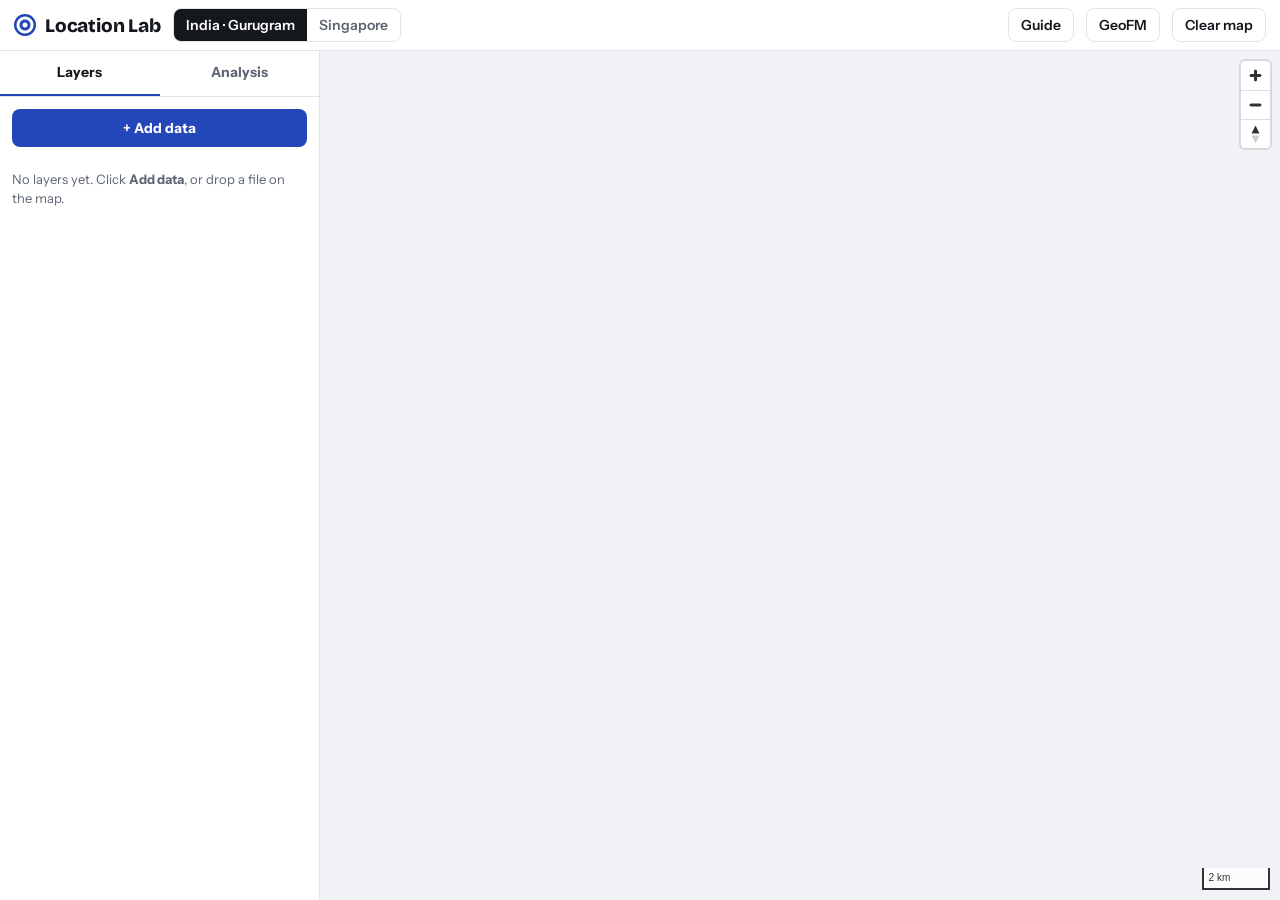
==== commit 0319dfc6: "Add GeoFM Embedding Lab module (geofm/) with a header link New tab reachable from the workbench head" ====
--- a/index.html
+++ b/index.html
@@ -23,6 +23,7 @@
   </div>
   <span class="spacer"></span>
   <a class="ghost" id="guide" href="india/" target="_blank" rel="noopener">Guide</a>
+  <a class="ghost" id="geofm" href="geofm/" target="_blank" rel="noopener">GeoFM</a>
   <button id="reset" class="ghost">Clear map</button>
 </header>
 <main class="app">
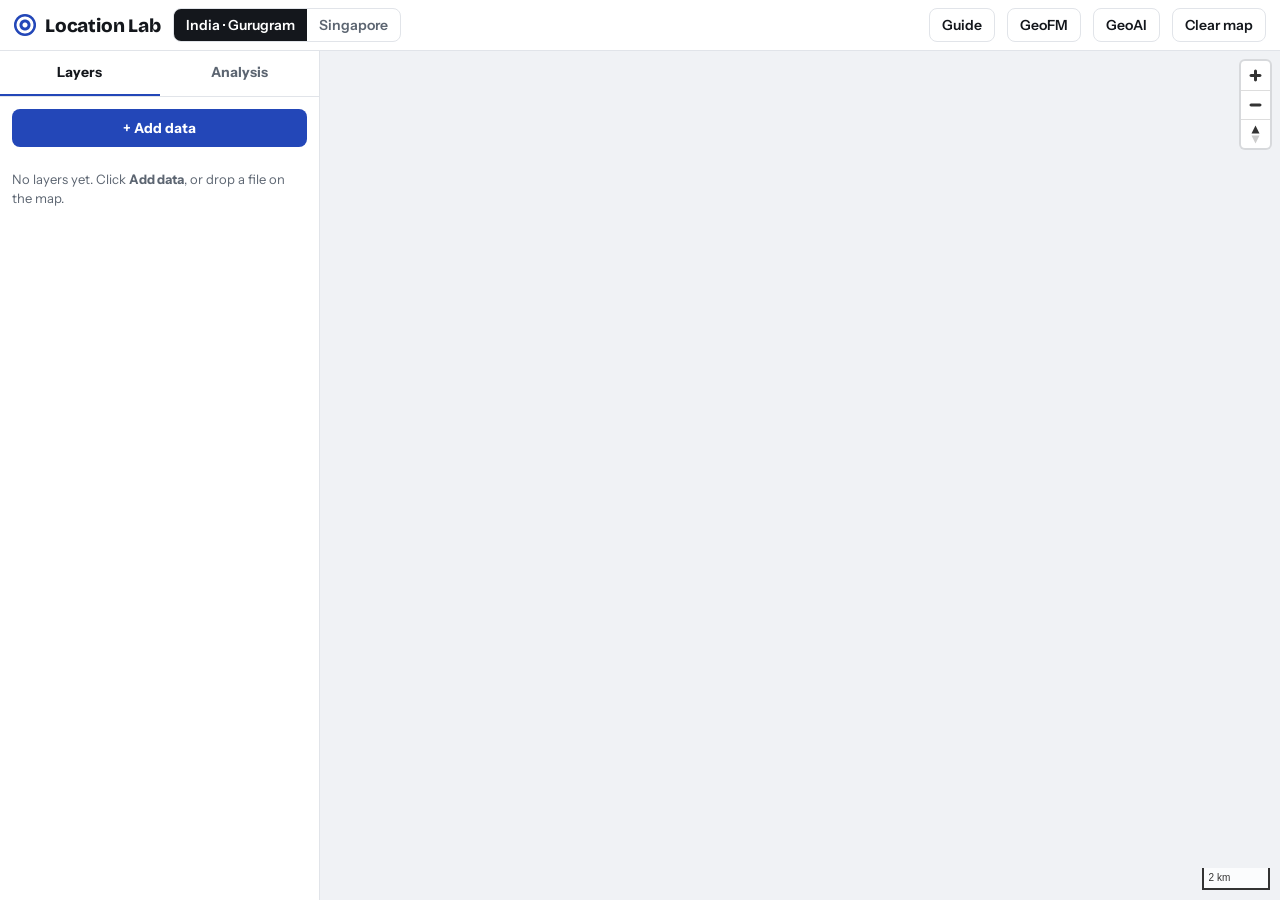
==== commit dca1d162: "GeoAI Studio: new tab with five GeoAI techniques on Gurugram data (look-alike places, teach the map," ====
--- a/index.html
+++ b/index.html
@@ -24,6 +24,7 @@
   <span class="spacer"></span>
   <a class="ghost" id="guide" href="india/" target="_blank" rel="noopener">Guide</a>
   <a class="ghost" id="geofm" href="geofm/" target="_blank" rel="noopener">GeoFM</a>
+  <a class="ghost" id="geoai" href="geoai/" target="_blank" rel="noopener">GeoAI</a>
   <button id="reset" class="ghost">Clear map</button>
 </header>
 <main class="app">
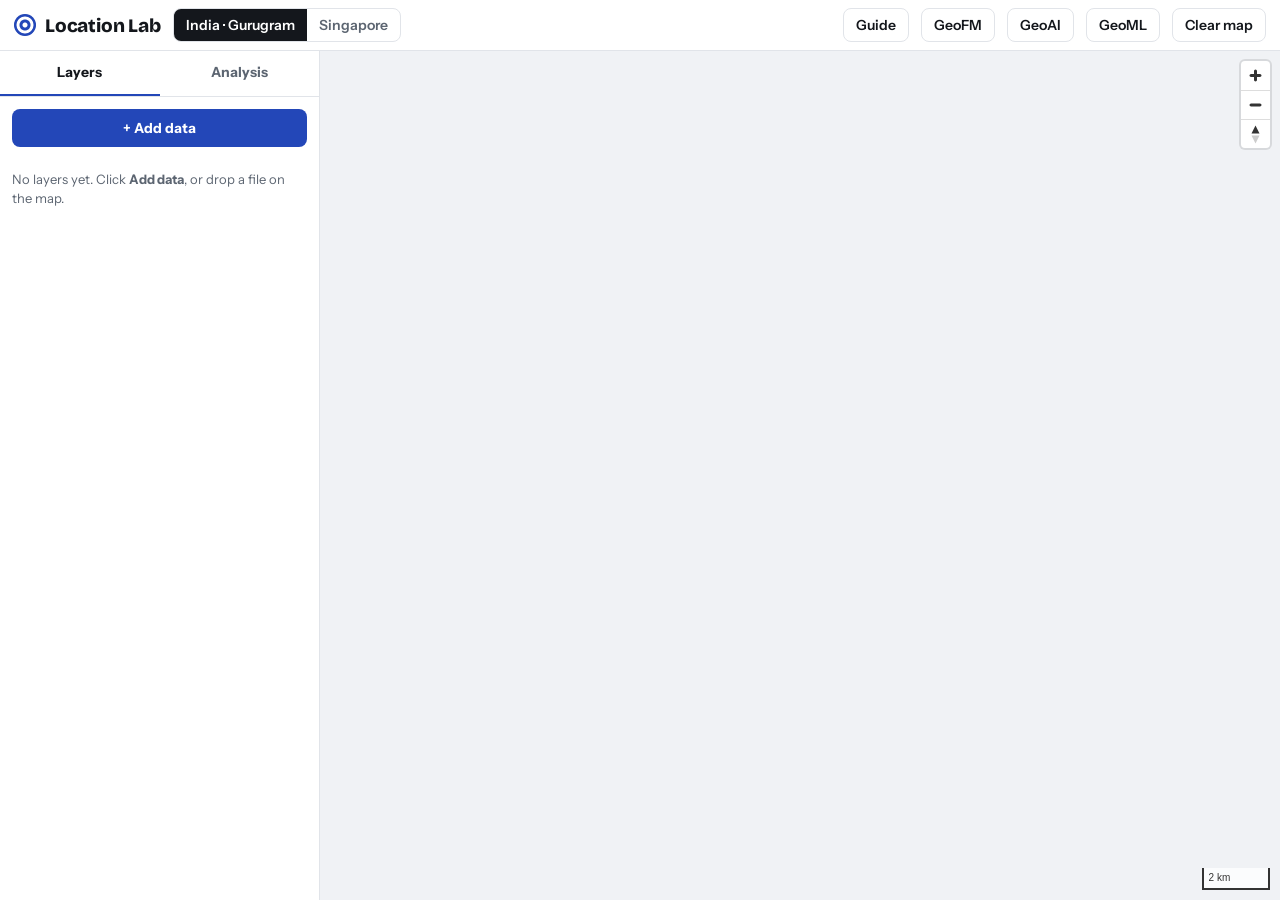
==== commit 9860482c: "Add GeoML tab: spatial statistics to machine learning to GeoAI on Los Angeles tracts Separate module" ====
--- a/index.html
+++ b/index.html
@@ -25,6 +25,7 @@
   <a class="ghost" id="guide" href="india/" target="_blank" rel="noopener">Guide</a>
   <a class="ghost" id="geofm" href="geofm/" target="_blank" rel="noopener">GeoFM</a>
   <a class="ghost" id="geoai" href="geoai/" target="_blank" rel="noopener">GeoAI</a>
+  <a class="ghost" id="geoml" href="geoml/" target="_blank" rel="noopener">GeoML</a>
   <button id="reset" class="ghost">Clear map</button>
 </header>
 <main class="app">
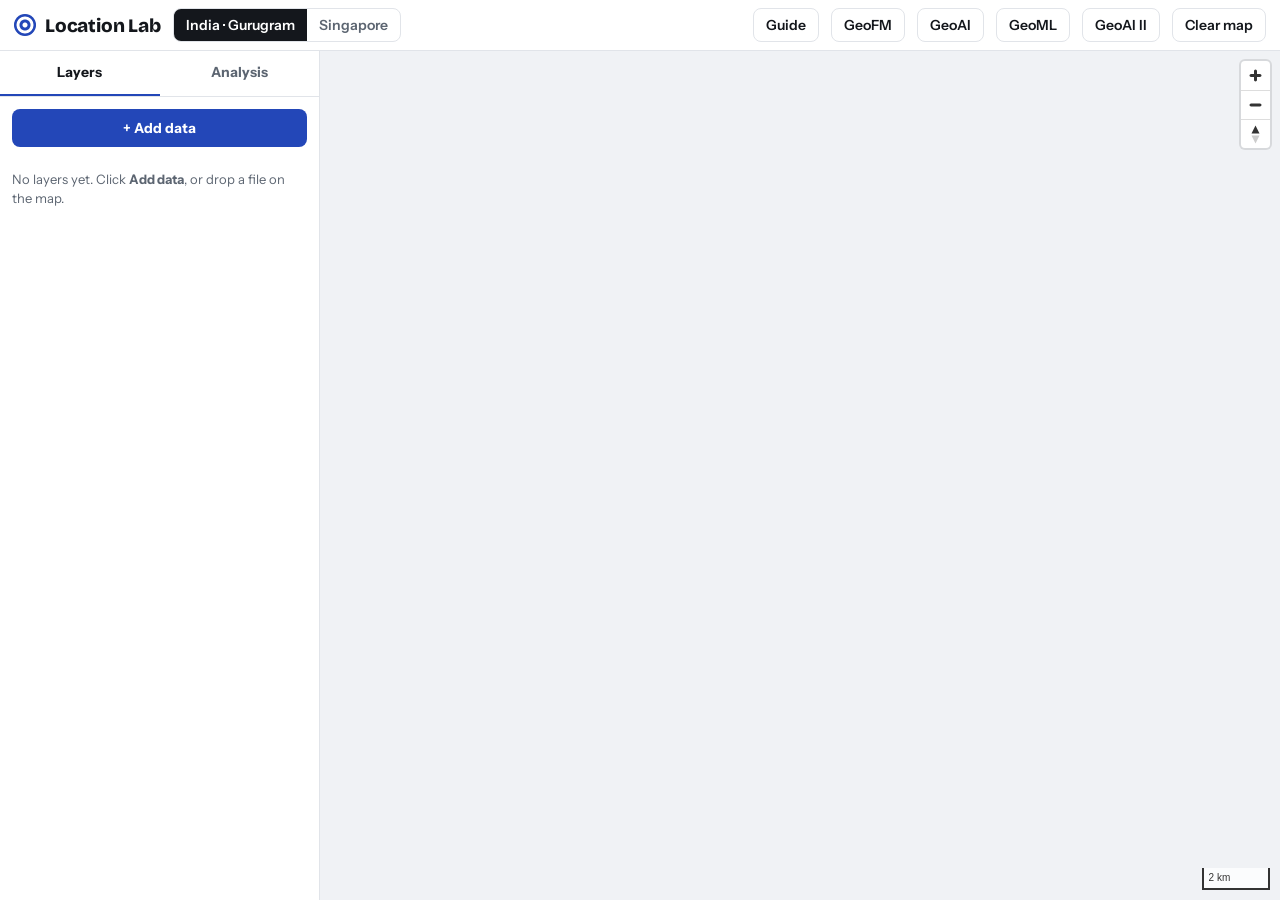
==== commit 03918c22: "Add GeoAI Studio II: network AI, place names in text, super-resolution, AI weather Separate module (" ====
--- a/index.html
+++ b/index.html
@@ -26,6 +26,7 @@
   <a class="ghost" id="geofm" href="geofm/" target="_blank" rel="noopener">GeoFM</a>
   <a class="ghost" id="geoai" href="geoai/" target="_blank" rel="noopener">GeoAI</a>
   <a class="ghost" id="geoml" href="geoml/" target="_blank" rel="noopener">GeoML</a>
+  <a class="ghost" id="geoai2" href="geoai2/" target="_blank" rel="noopener">GeoAI II</a>
   <button id="reset" class="ghost">Clear map</button>
 </header>
 <main class="app">
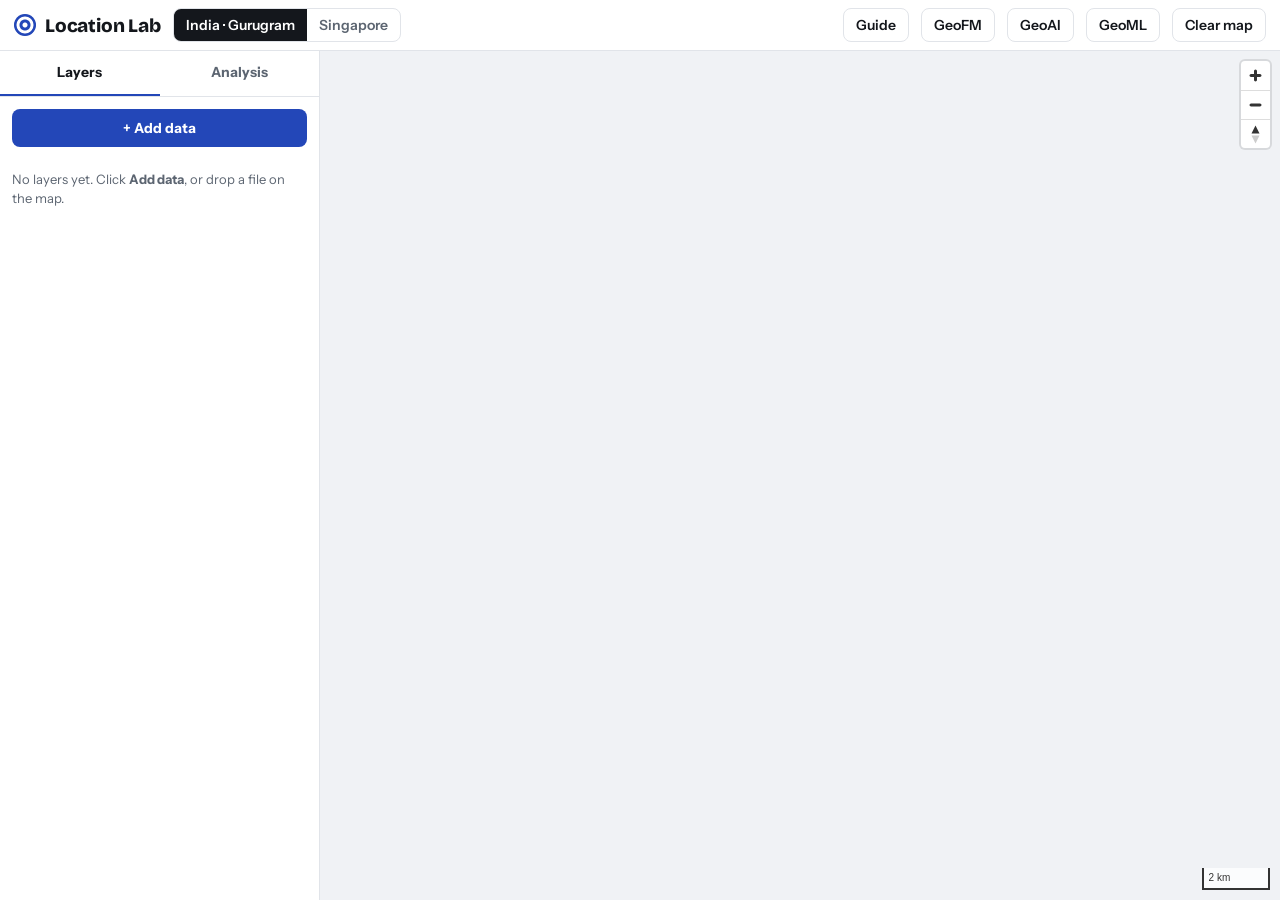
==== commit 684a8157: "One GeoAI button: Studio II reached from inside GeoAI Studio Co-Authored-By: Claude Opus 5.5 <norepl" ====
--- a/index.html
+++ b/index.html
@@ -26,7 +26,6 @@
   <a class="ghost" id="geofm" href="geofm/" target="_blank" rel="noopener">GeoFM</a>
   <a class="ghost" id="geoai" href="geoai/" target="_blank" rel="noopener">GeoAI</a>
   <a class="ghost" id="geoml" href="geoml/" target="_blank" rel="noopener">GeoML</a>
-  <a class="ghost" id="geoai2" href="geoai2/" target="_blank" rel="noopener">GeoAI II</a>
   <button id="reset" class="ghost">Clear map</button>
 </header>
 <main class="app">
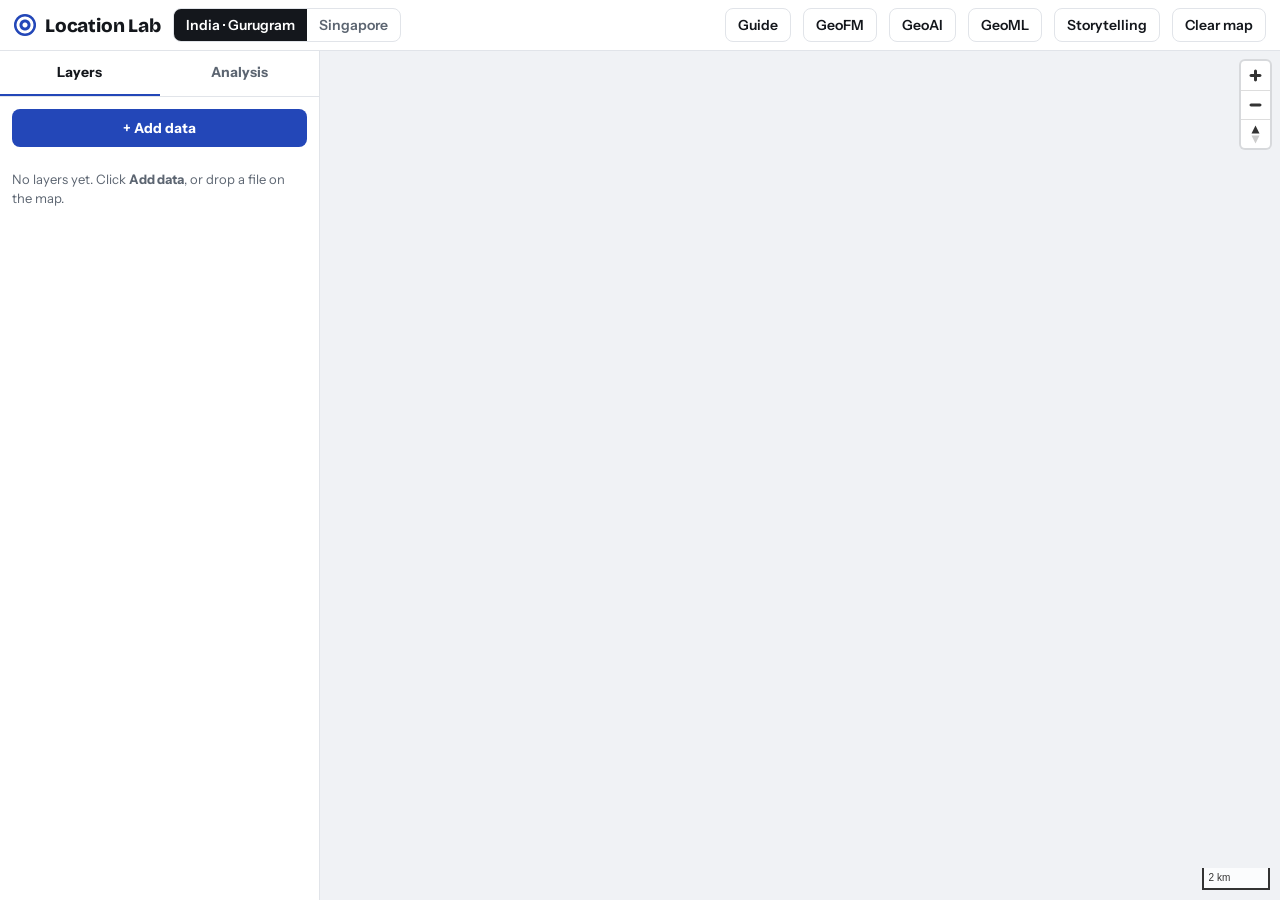
==== commit 51237af5: "Storytelling with data: new module (Mumbai wards, Census 2011; Gurugram exercise) and header link Co" ====
--- a/index.html
+++ b/index.html
@@ -26,6 +26,7 @@
   <a class="ghost" id="geofm" href="geofm/" target="_blank" rel="noopener">GeoFM</a>
   <a class="ghost" id="geoai" href="geoai/" target="_blank" rel="noopener">GeoAI</a>
   <a class="ghost" id="geoml" href="geoml/" target="_blank" rel="noopener">GeoML</a>
+  <a class="ghost" id="story" href="story/" target="_blank" rel="noopener">Storytelling</a>
   <button id="reset" class="ghost">Clear map</button>
 </header>
 <main class="app">
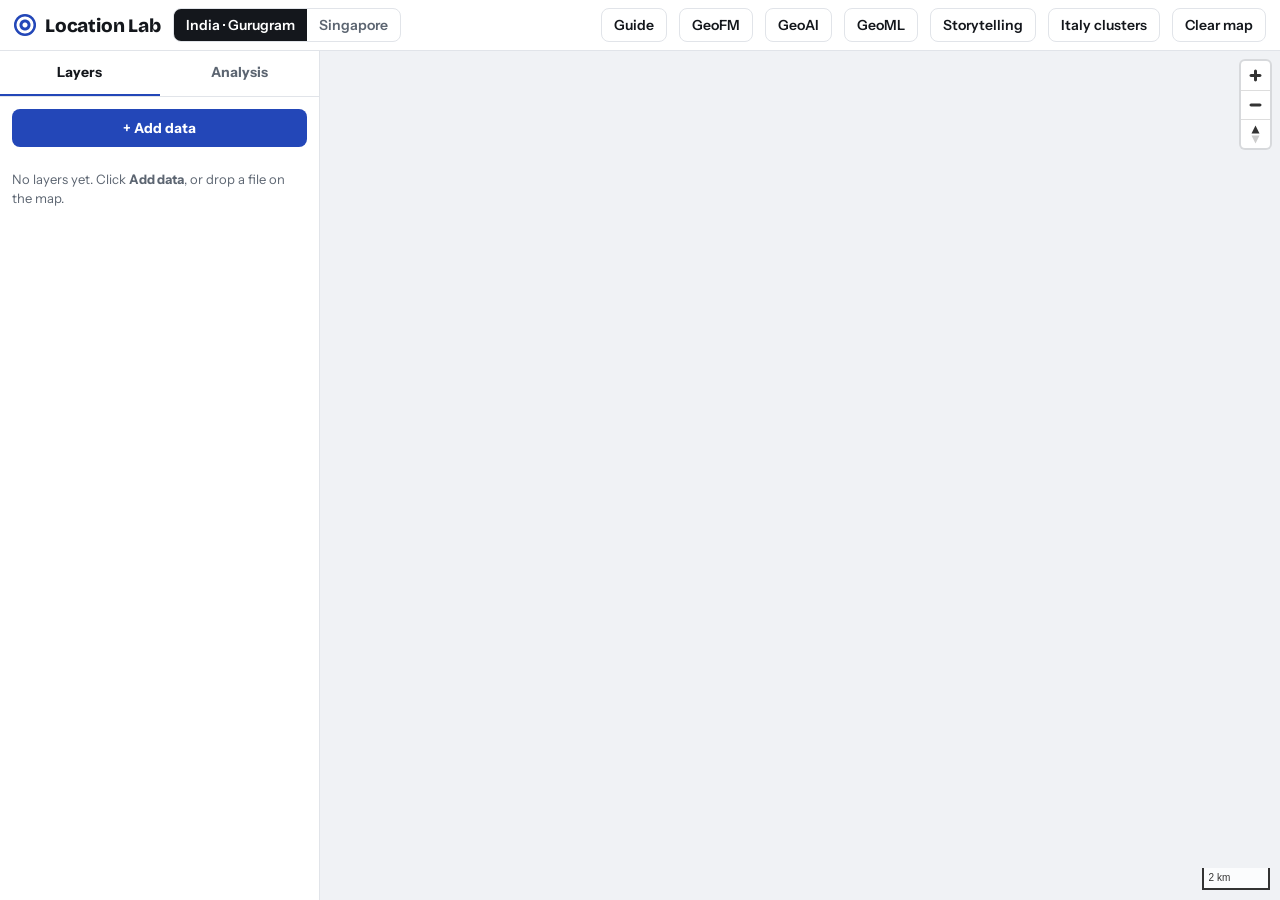
==== commit da2f5c16: "Italy clusters: showcase the cluster and white-space map Co-Authored-By: Claude Opus 5.5 <noreply@an" ====
--- a/index.html
+++ b/index.html
@@ -27,6 +27,7 @@
   <a class="ghost" id="geoai" href="geoai/" target="_blank" rel="noopener">GeoAI</a>
   <a class="ghost" id="geoml" href="geoml/" target="_blank" rel="noopener">GeoML</a>
   <a class="ghost" id="story" href="story/" target="_blank" rel="noopener">Storytelling</a>
+  <a class="ghost" id="italy" href="italy/" target="_blank" rel="noopener">Italy clusters</a>
   <button id="reset" class="ghost">Clear map</button>
 </header>
 <main class="app">
